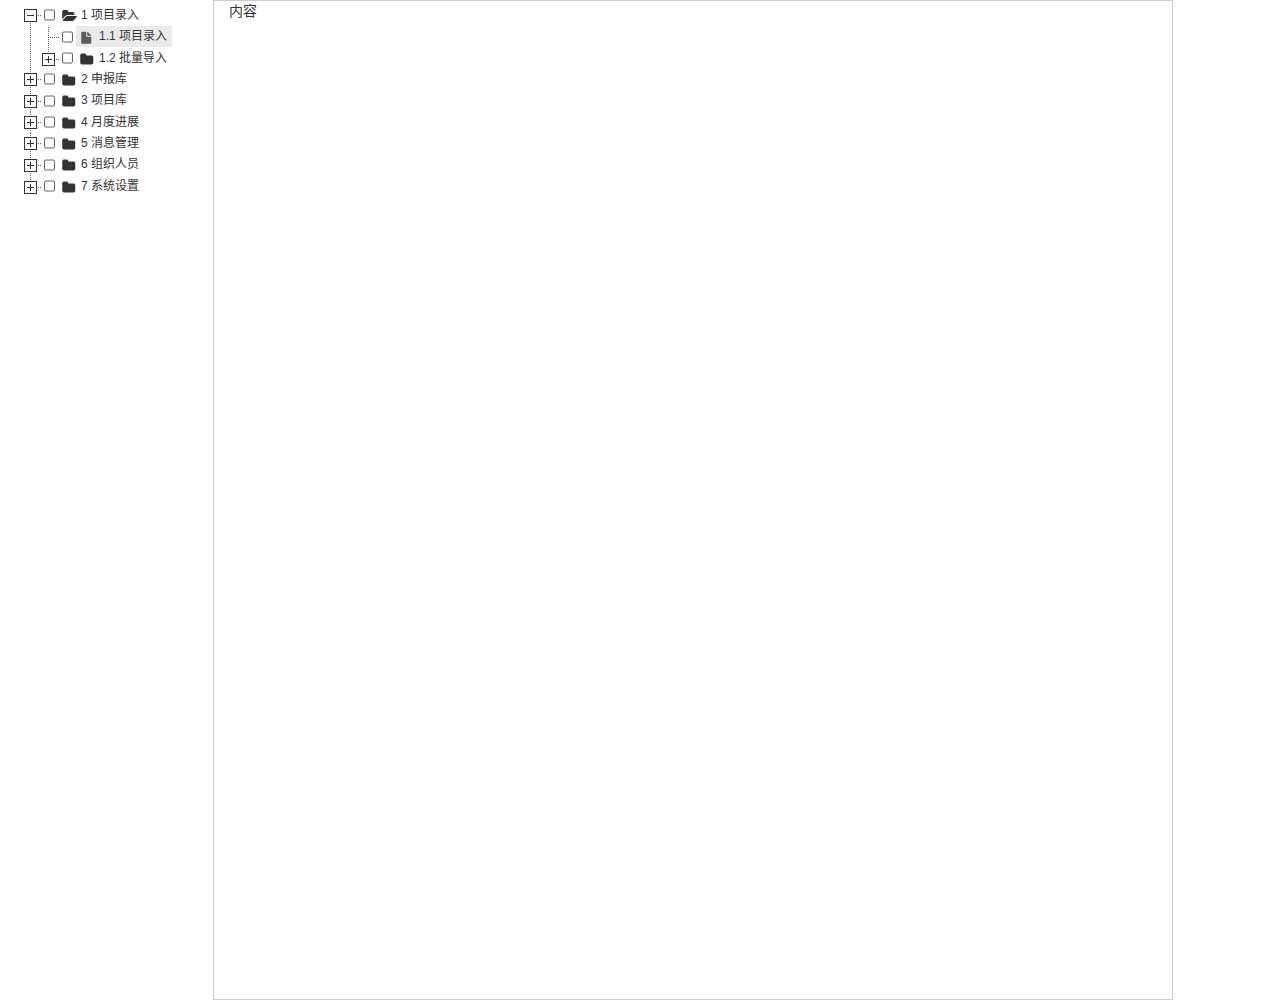
==== index.html @ 64b3076e "uu" ====
<!DOCTYPE html PUBLIC "-//W3C//DTD XHTML 1.0 Transitional//EN" "http://www.w3.org/TR/xhtml1/DTD/xhtml1-transitional.dtd">
<html lang="zh-CN">
<head>
    <title>metro-zTree</title>
    <meta charset="utf-8">
    <meta http-equiv="X-UA-Compatible" content="IE=edge">
    <meta name="viewport" content="width=device-width, initial-scale=1">
    <link rel="stylesheet" href="css/zTreeStyle/metro.css">
    <link rel="stylesheet" href="css/bootstrap.min.css">
    <script type="text/javascript" src="js/jquery-2.1.4.min.js"></script>
    <script src="js/jquery.ztree.all-3.5.min.js"></script>
</head>
<style>
    .row{
        margin: 0;
    }
    .ztree{
    }
    .box{
        border:1px solid #ccc;
        height: 1000px;
    }
</style>
<body>
<script>
    var zTree;
    var demoIframe;

    function zTreeOnClick(event, treeId, treeNode) {
    alert(treeNode.tId + ", " + treeNode.name);
};

    var setting = {
        check: {
            enable: true
        },
        view: {
            dblClickExpand: false,
            showLine: true,
            selectedMulti: false
        },
        data: {
            simpleData: {
                enable:true,
                idKey: "id",
                pIdKey: "pId",
                rootPId: ""
            }
        },
        callback: {
            beforeClick: function(treeId, treeNode) {
                var zTree = $.fn.zTree.getZTreeObj("tree");
                if (treeNode.isParent) {
                    zTree.expandNode(treeNode);
                    return false;
                } else {
                    demoIframe.attr("src",treeNode.file + ".html");
                    return true;
                }
            },
            onClick:zTreeOnClick
        }
    };

    var zNodes =[
        {id:1, pId:0, name:"1 项目录入", open:true},
        {id:101, pId:1, name:"1.1 项目录入", file:"core/standardData"},
        {id:102, pId:1, name:"1.2 批量导入", file:"core/simpleData"},
        {id:1021, pId:102, name:"1.2.1 下载模板", file:"core/standardData"},
        {id:1022, pId:102, name:"1.2.2 导入Excel", file:"core/standardData"},
        {id:1023, pId:102, name:"1.2.3 错误信息提示", file:"core/standardData"},

       

        {id:2, pId:0, name:"2 申报库", open:false},
        {id:201, pId:2, name:"2.1 项目修改/删除", file:"excheck/checkbox"},
        {id:202, pId:2, name:"2.2 入重点项目库", file:"excheck/checkbox_count"},
        {id:203, pId:2, name:"2.3 入省考项目库", file:"excheck/checkbox_fun"},
        {id:204, pId:2, name:"2.4 入领导联系项目库", file:"excheck/radio"},
        {id:205, pId:2, name:"2.5 项目驳回", file:"excheck/radio_fun"},

        {id:3, pId:0, name:"3 项目库", open:false},
        {id:301, pId:3, name:"3.1 重点项目库", file:"exedit/drag"},
        {id:3011, pId:301, name:"3.1.1 分配单位", file:"exedit/drag"},
        {id:3012, pId:301, name:"3.1.2 退回申报库", file:"exedit/drag"},
        {id:302, pId:3, name:"3.2 省考项目库", file:"exedit/drag_super"},
        {id:3021, pId:302, name:"3.2.1 移除项目", file:"exedit/drag_super"},
        {id:303, pId:3, name:"3.3 领导联系项目库", file:"exedit/drag_fun"},
        {id:3031, pId:303, name:"3.3.1 分配包联领导", file:"exedit/drag_fun"},
        {id:3032, pId:303, name:"3.3.2 移除项目", file:"exedit/drag_fun"},

        {id:4, pId:0, name:"4 月度进展", open:false},
        {id:401, pId:4, name:"4.1 月度填报/修改", file:"bigdata/common"},
        {id:402, pId:4, name:"4.2 删除月度", file:"bigdata/diy_async"},

        {id:5, pId:0, name:"5 消息管理", open:false},
        {id:501, pId:5, name:"5.1 自定义短信", file:"super/oneroot"},
        {id:5011, pId:501, name:"5.1.1 选择用户/群组", file:"super/oneroot"},
        {id:5012, pId:501, name:"5.1.2 编辑短信/使用模板", file:"super/oneroot"},
        {id:5013, pId:501, name:"5.1.3 通知范围", file:"super/oneroot"},
        {id:5014, pId:501, name:"5.1.4 定时发送", file:"super/oneroot"},
        {id:502, pId:5, name:"5.2 短信规则设置", file:"super/oneclick"},
        {id:5021, pId:502, name:"5.2.1 修改/删除", file:"super/oneclick"},
        {id:503, pId:5, name:"5.3 短信模板设置", file:"super/singlepath"},
        {id:5031, pId:503, name:"5.3.1 新增短信模板", file:"super/singlepath"},
        {id:5032, pId:503, name:"5.3.2 修改/删除短信模板", file:"super/singlepath"},
        {id:504, pId:5, name:"5.4 短信群组设置", file:"super/diydom"},
        {id:5041, pId:504, name:"5.4.1 添加短信群组", file:"super/diydom"},
        {id:5042, pId:504, name:"5.4.2 修改/删除短信群组", file:"super/diydom"},
        {id:505, pId:5, name:"5.5 短信发送统计", file:"super/checkbox_radio"},

        {id:6, pId:0, name:"6 组织人员", open:false},
        {id:601, pId:6, name:"6.1 用户管理", file:"exhide/common"},
        {id:6011, pId:601, name:"6.1.1 新增用户", file:"exhide/common"},
        {id:6012, pId:601, name:"6.1.2 修改/删除用户", file:"exhide/common"},
        {id:6013, pId:601, name:"6.1.3 禁用用户", file:"exhide/common"},
        {id:602, pId:6, name:"6.2 高级用户管理", file:"exhide/checkbox"},
        {id:603, pId:6, name:"6.3 角色权限管理", file:"exhide/radio"},

        {id:7, pId:0, name:"7 系统设置", open:false},
        {id:701, pId:7, name:"7.1 参数设置", file:"exhide/common"},
        {id:702, pId:7, name:"7.2 表单验证设置", file:"exhide/checkbox"},
        {id:703, pId:7, name:"7.3 月度填报设置", file:"exhide/radio"}
    ];

    $(document).ready(function(){
        var t = $("#tree");
        t = $.fn.zTree.init(t, setting, zNodes);
        demoIframe = $("#testIframe");
        demoIframe.bind("load", loadReady);
        var zTree = $.fn.zTree.getZTreeObj("tree");
        zTree.selectNode(zTree.getNodeByParam("id", 101));

    });

    function loadReady() {
        var bodyH = demoIframe.contents().find("body").get(0).scrollHeight,
                htmlH = demoIframe.contents().find("html").get(0).scrollHeight,
                maxH = Math.max(bodyH, htmlH), minH = Math.min(bodyH, htmlH),
                h = demoIframe.height() >= maxH ? minH:maxH ;
        if (h < 530) h = 530;
        demoIframe.height(h);
    }
</script>
    <div class="row">
        <div class="col-lg-2 col-md-3 col-sm-4 box1 text-center">
            <ul id="tree" class="ztree " style="width:350px; overflow:auto;"></ul>
        </div>
        <div class="col-lg-9 col-md-8 col-sm-7 box">
            内容
        </div>
    </div>
</body>
</html>
---- css/zTreeStyle/metro.css ----
/*-------------------------------------
zTree Style

version:    3.4
author:     Hunter.z
email:      hunter.z@263.net
website:    http://code.google.com/p/jquerytree/

-------------------------------------*/

.ztree * {padding:0; margin:0; font-size:12px; font-family: Verdana, Arial, Helvetica, AppleGothic, sans-serif}
.ztree {margin:0; padding:5px; color:#333}
.ztree li{padding:0; margin:0; list-style:none; line-height:21px; text-align:left; white-space:nowrap; outline:0}
.ztree li ul{ margin:0; padding:0 0 0 18px}
.ztree li ul.line{ background:url(./img/line_conn.png) 0 0 repeat-y;}

.ztree li a {padding-right:3px; margin:0; cursor:pointer; height:21px; color:#333; background-color: transparent; text-decoration:none; display: inline-block}
.ztree li a:hover {text-decoration:underline}
.ztree li a.curSelectedNode {padding-top:0px; background-color:#e5e5e5; color:black; height:21px; opacity:0.8;}
.ztree li a.curSelectedNode_Edit {padding-top:0px; background-color:#e5e5e5; color:black; height:21px; border:1px #666 solid; opacity:0.8;}
.ztree li a.tmpTargetNode_inner {padding-top:0px; background-color:#aaa; color:white; height:21px; border:1px #666 solid;
    opacity:0.8; filter:alpha(opacity=80)}
.ztree li a.tmpTargetNode_prev {}
.ztree li a.tmpTargetNode_next {}
.ztree li a input.rename {height:14px; width:80px; padding:0; margin:0;
    font-size:12px; border:1px #7EC4CC solid; *border:0px}
.ztree li span {line-height:21px; margin-right:2px}
.ztree li span.button {line-height:0; margin:0; width:21px; height:21px; display: inline-block; vertical-align:middle;
    border:0 none; cursor: pointer;outline:none;
    background-color:transparent; background-repeat:no-repeat; background-attachment: scroll;
    background-image:url("./img/metro.png"); *background-image:url("./img/metro.gif")}

.ztree li span.button.chk {width:13px; height:13px; margin:0 2px; cursor: auto}
.ztree li span.button.chk.checkbox_false_full {background-position: -5px -5px;}
.ztree li span.button.chk.checkbox_false_full_focus {background-position: -5px -26px;}
.ztree li span.button.chk.checkbox_false_part {background-position: -5px -48px;}
.ztree li span.button.chk.checkbox_false_part_focus {background-position: -5px -68px;}
.ztree li span.button.chk.checkbox_false_disable {background-position: -5px -89px;}
.ztree li span.button.chk.checkbox_true_full {background-position: -26px -5px;}
.ztree li span.button.chk.checkbox_true_full_focus {background-position: -26px -26px;}
.ztree li span.button.chk.checkbox_true_part {background-position: -26px -48px;}
.ztree li span.button.chk.checkbox_true_part_focus {background-position: -26px -68px;}
.ztree li span.button.chk.checkbox_true_disable {background-position: -26px -89px;}
.ztree li span.button.chk.radio_false_full {background-position: -47px -5px;}
.ztree li span.button.chk.radio_false_full_focus {background-position: -47px -26px;}
.ztree li span.button.chk.radio_false_part {background-position: -47px -47px;}
.ztree li span.button.chk.radio_false_part_focus {background-position: -47px -68px;}
.ztree li span.button.chk.radio_false_disable {background-position: -47px -89px;}
.ztree li span.button.chk.radio_true_full {background-position: -68px -5px;}
.ztree li span.button.chk.radio_true_full_focus {background-position: -68px -26px;}
.ztree li span.button.chk.radio_true_part {background-position: -68px -47px;}
.ztree li span.button.chk.radio_true_part_focus {background-position: -68px -68px;}
.ztree li span.button.chk.radio_true_disable {background-position: -68px -89px;}

.ztree li span.button.switch {width:21px; height:21px}
.ztree li span.button.root_open{background-position:-92px -54px}
.ztree li span.button.root_close{background-position:-74px -54px}
.ztree li span.button.roots_open{background-position: -105px 0;}
.ztree li span.button.roots_close{background-position: -126px 0;}
.ztree li span.button.center_open{background-position: -105px -21px;}
.ztree li span.button.center_close{background-position: -126px -21px;}
.ztree li span.button.bottom_open{background-position: -105px -42px;}
.ztree li span.button.bottom_close{background-position: -126px -42px;}
.ztree li span.button.noline_open{background-position: -126px -84px;}
.ztree li span.button.noline_close{background-position: -105px -84px;}
.ztree li span.button.root_docu{ background:none;}
.ztree li span.button.roots_docu{background-position: -84px 0;}
.ztree li span.button.center_docu{background-position: -84px -21px;}
.ztree li span.button.bottom_docu{background-position: -84px -42px;}
.ztree li span.button.noline_docu{ background:none;}

.ztree li span.button.ico_open{margin-right:2px; background-position: -147px -21px; vertical-align:top; *vertical-align:middle}
.ztree li span.button.ico_close{margin-right:2px; margin-right:2px; background-position: -147px 0; vertical-align:top; *vertical-align:middle}
.ztree li span.button.ico_docu{margin-right:2px; background-position: -147px -42px; vertical-align:top; *vertical-align:middle}
.ztree li span.button.edit {margin-left:2px; margin-right: -1px; background-position: -189px -21px; vertical-align:top; *vertical-align:middle}
.ztree li span.button.edit:hover {
  background-position: -168px -21px;
}
.ztree li span.button.remove {margin-left:2px; margin-right: -1px; background-position: -189px -42px; vertical-align:top; *vertical-align:middle}
.ztree li span.button.remove:hover {
  background-position: -168px -42px;
}
.ztree li span.button.add {margin-left:2px; margin-right: -1px; background-position: -189px 0; vertical-align:top; *vertical-align:middle}
.ztree li span.button.add:hover {
  background-position: -168px 0;
}
.ztree li span.button.ico_loading{margin-right:2px; background:url(./img/loading.gif) no-repeat scroll 0 0 transparent; vertical-align:top; *vertical-align:middle}

ul.tmpTargetzTree {background-color:#FFE6B0; opacity:0.8; filter:alpha(opacity=80)}

span.tmpzTreeMove_arrow {width:16px; height:21px; display: inline-block; padding:0; margin:2px 0 0 1px; border:0 none; position:absolute;
    background-color:transparent; background-repeat:no-repeat; background-attachment: scroll;
    background-position:-168px -84px; background-image:url("./img/metro.png"); *background-image:url("./img/metro.gif")}

ul.ztree.zTreeDragUL {margin:0; padding:0; position:absolute; width:auto; height:auto;overflow:hidden; background-color:#cfcfcf; border:1px #00B83F dotted; opacity:0.8; filter:alpha(opacity=80)}
.zTreeMask {z-index:10000; background-color:#cfcfcf; opacity:0.0; filter:alpha(opacity=0); position:absolute}
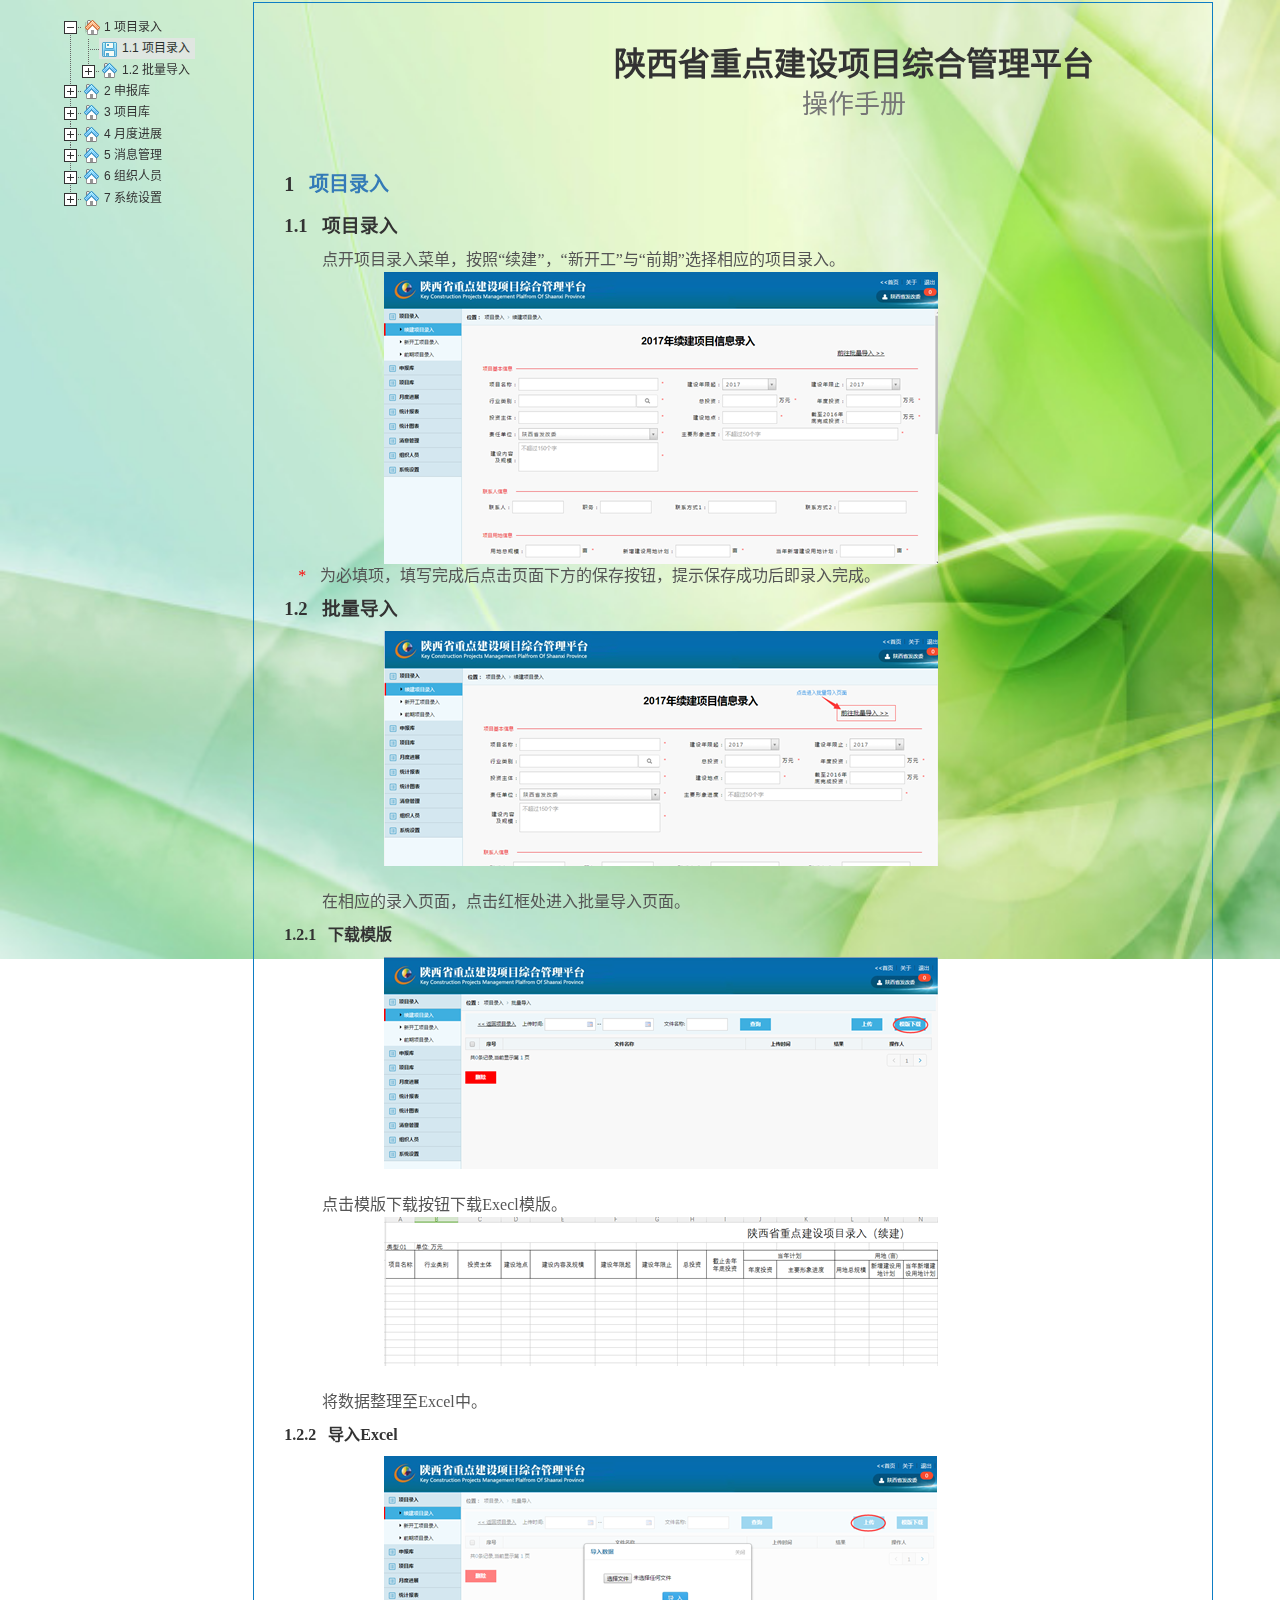
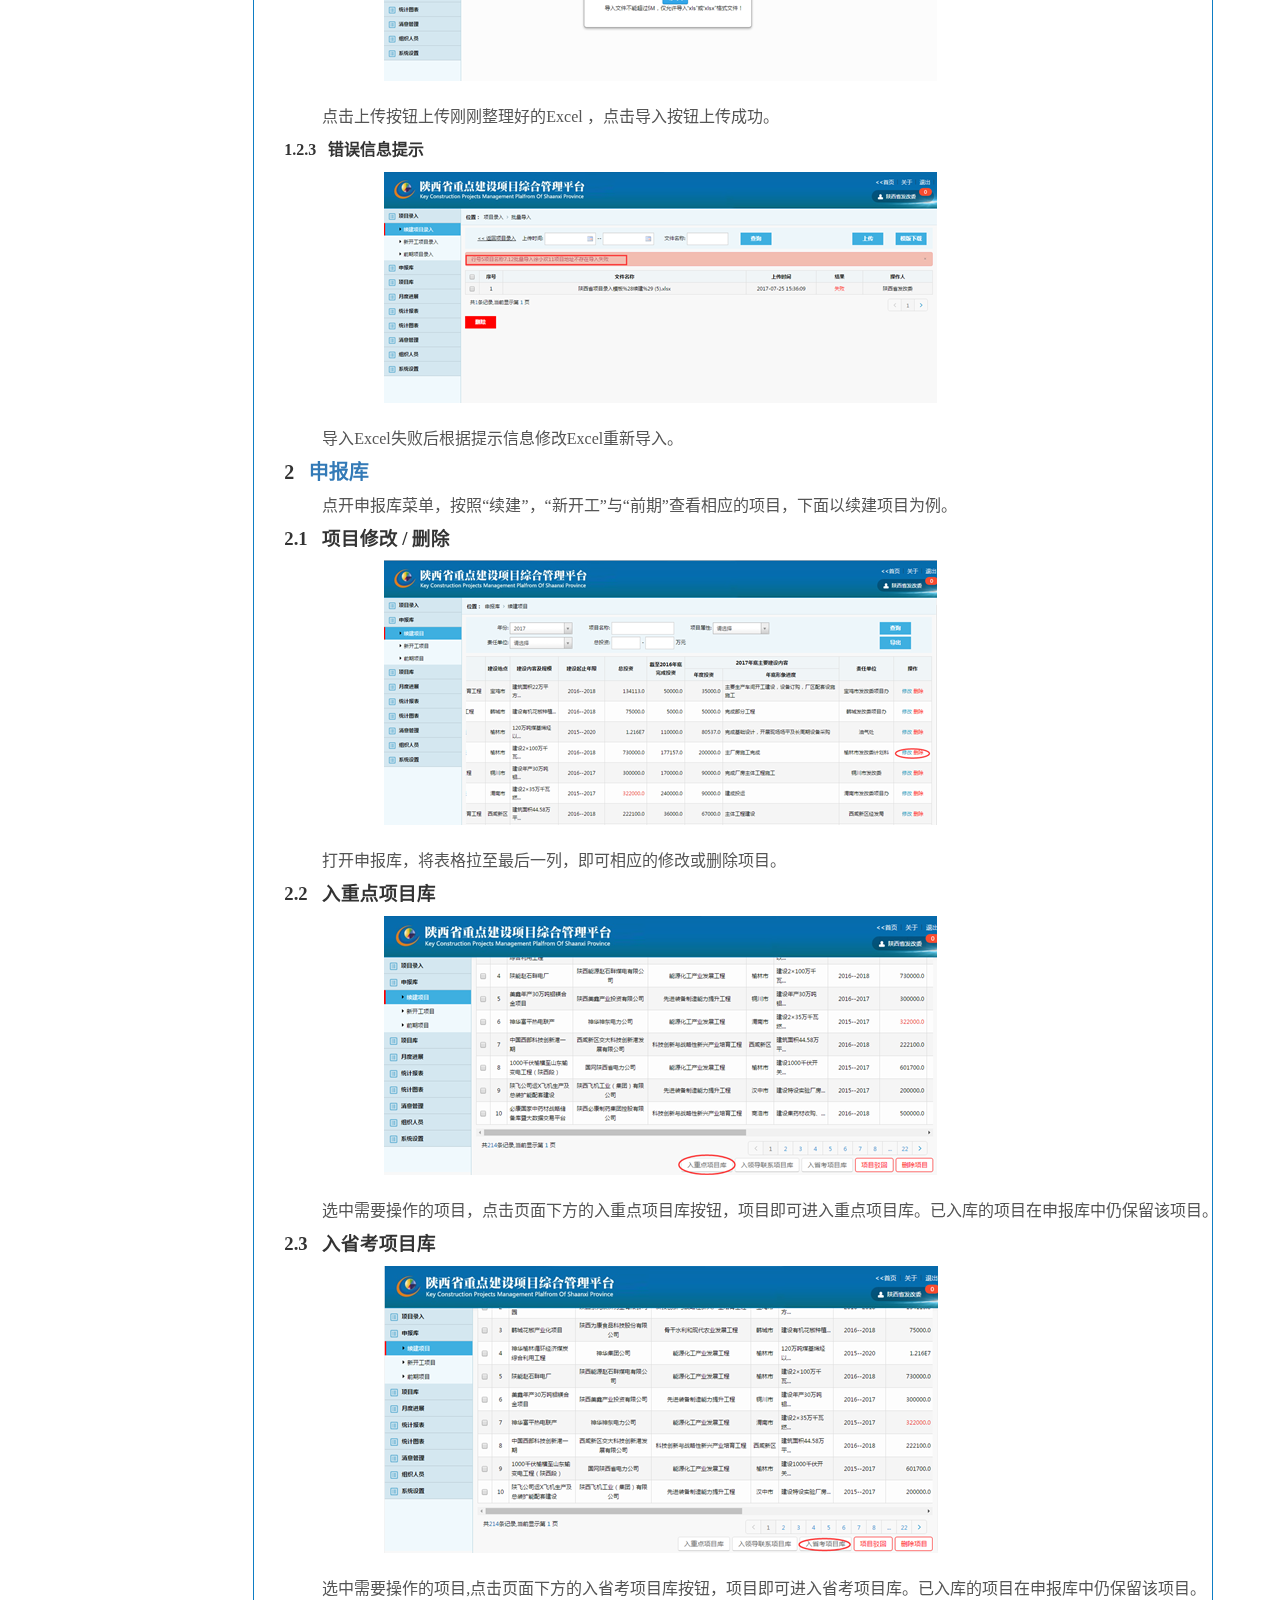
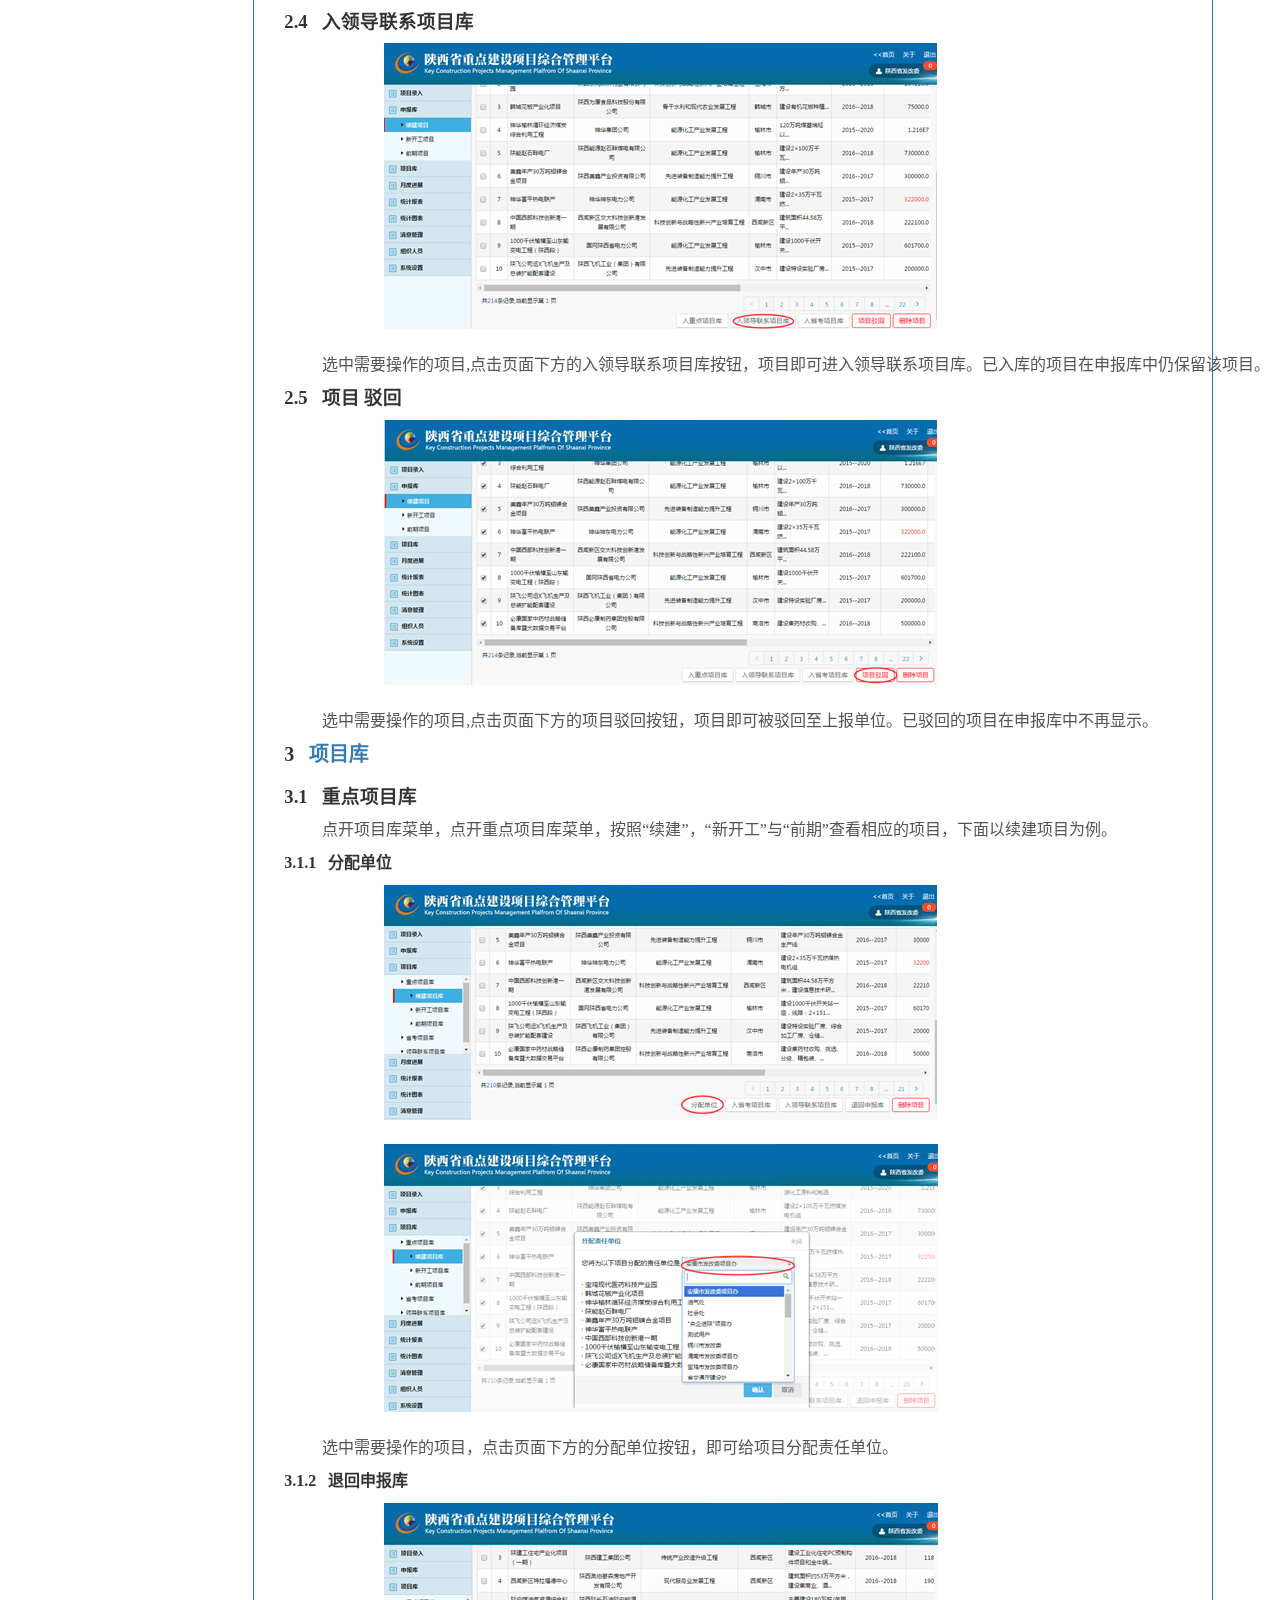
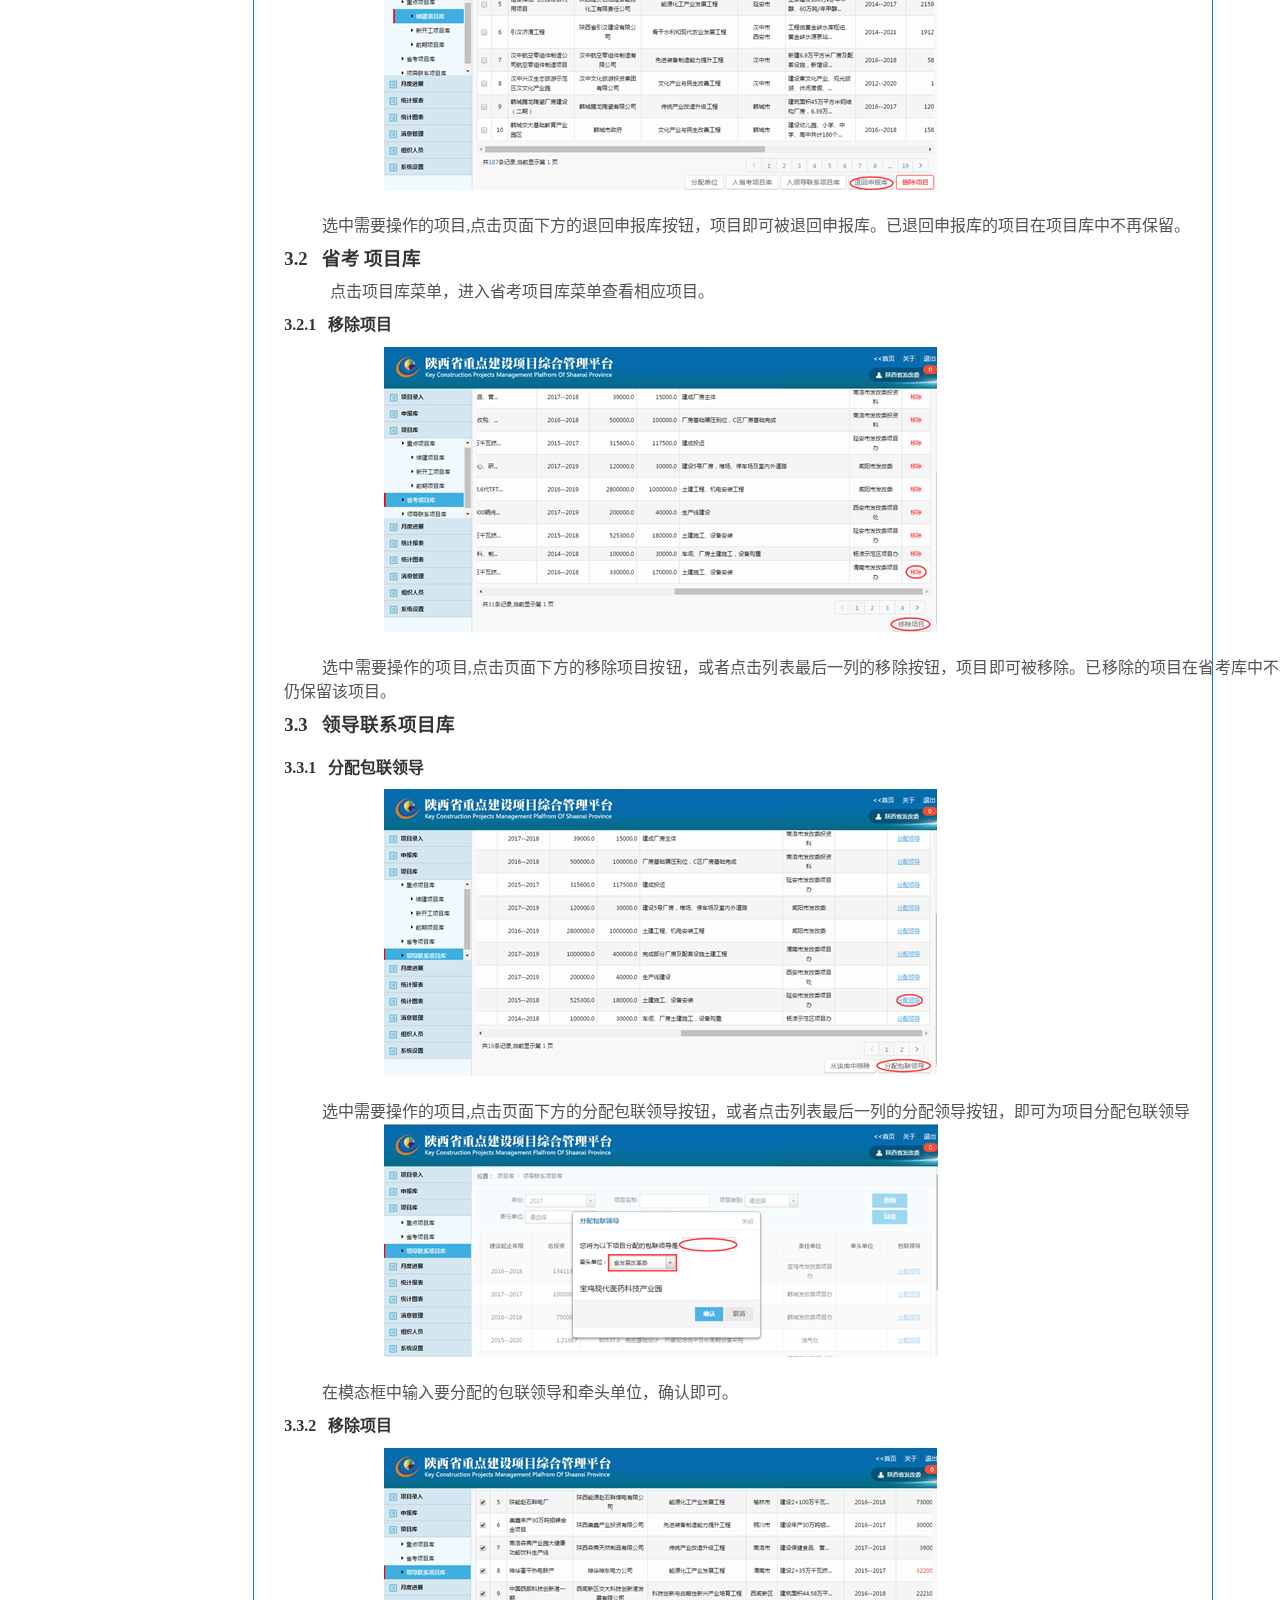
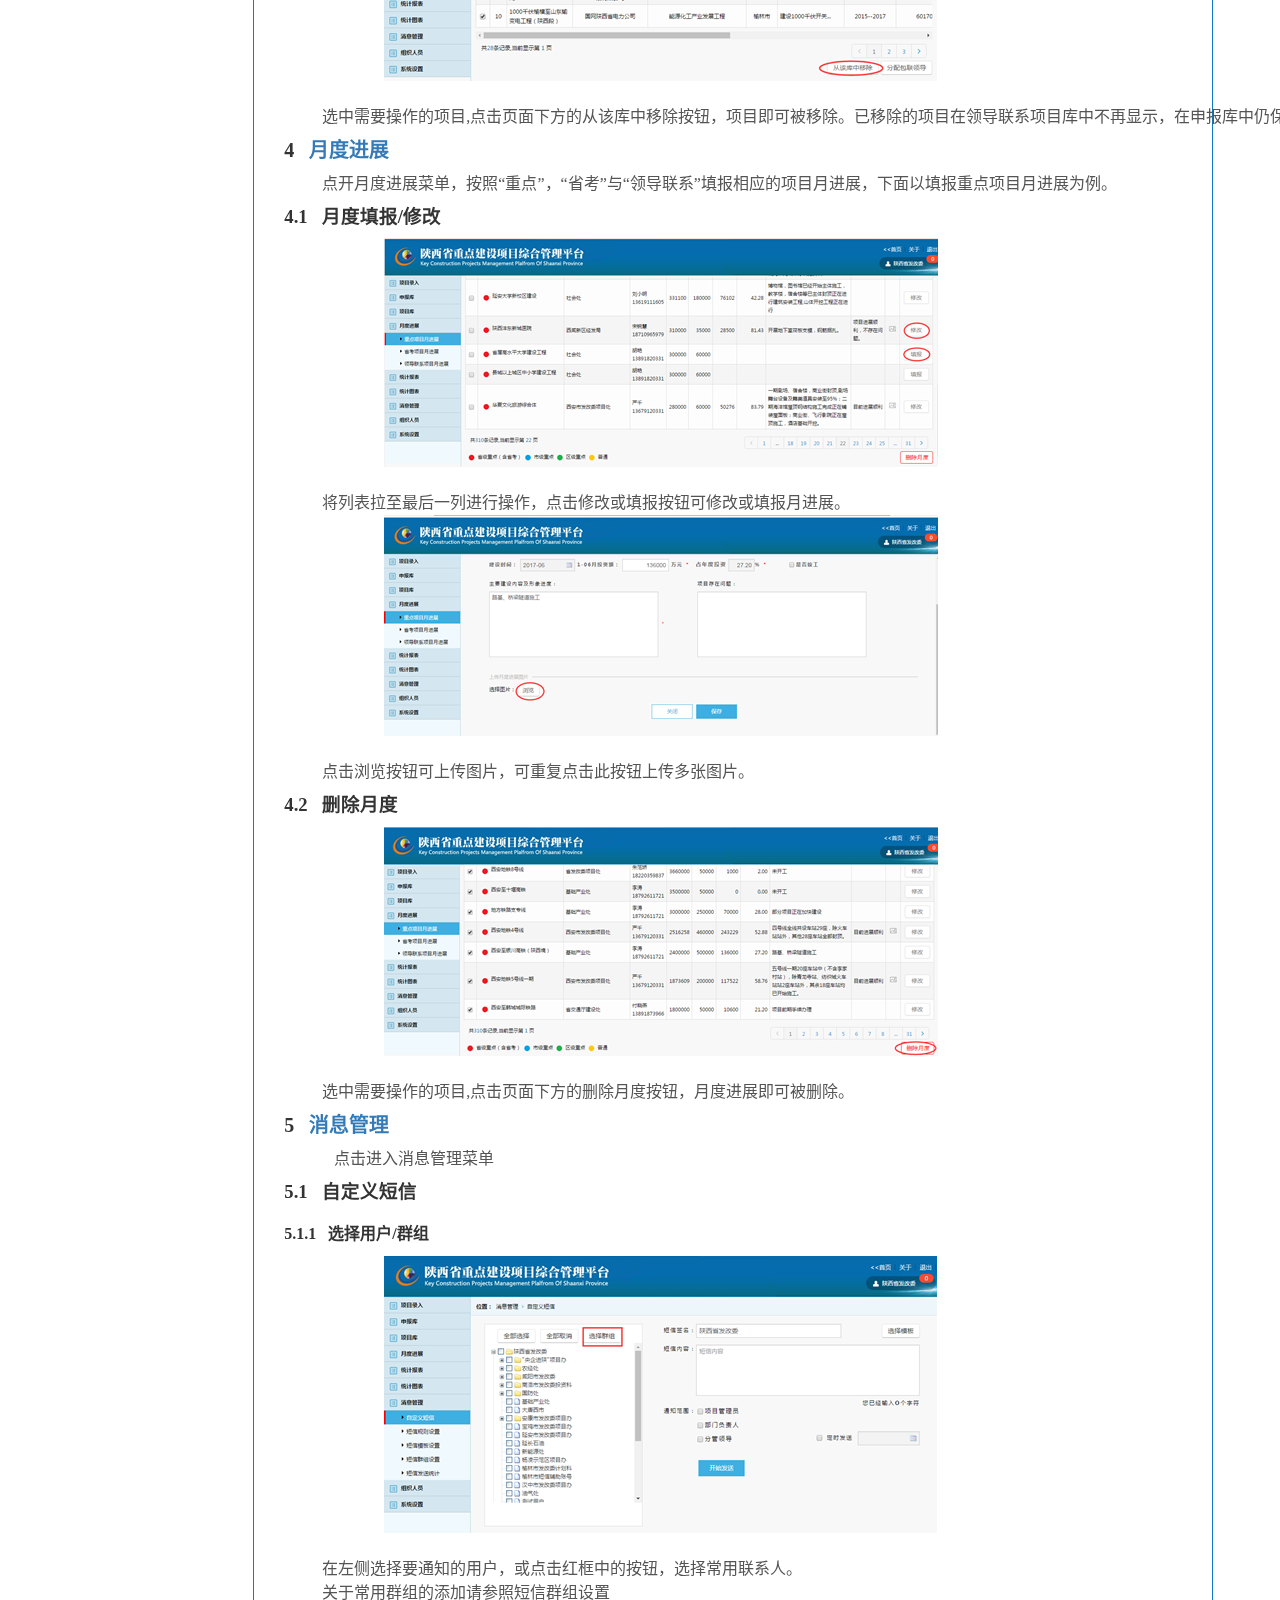
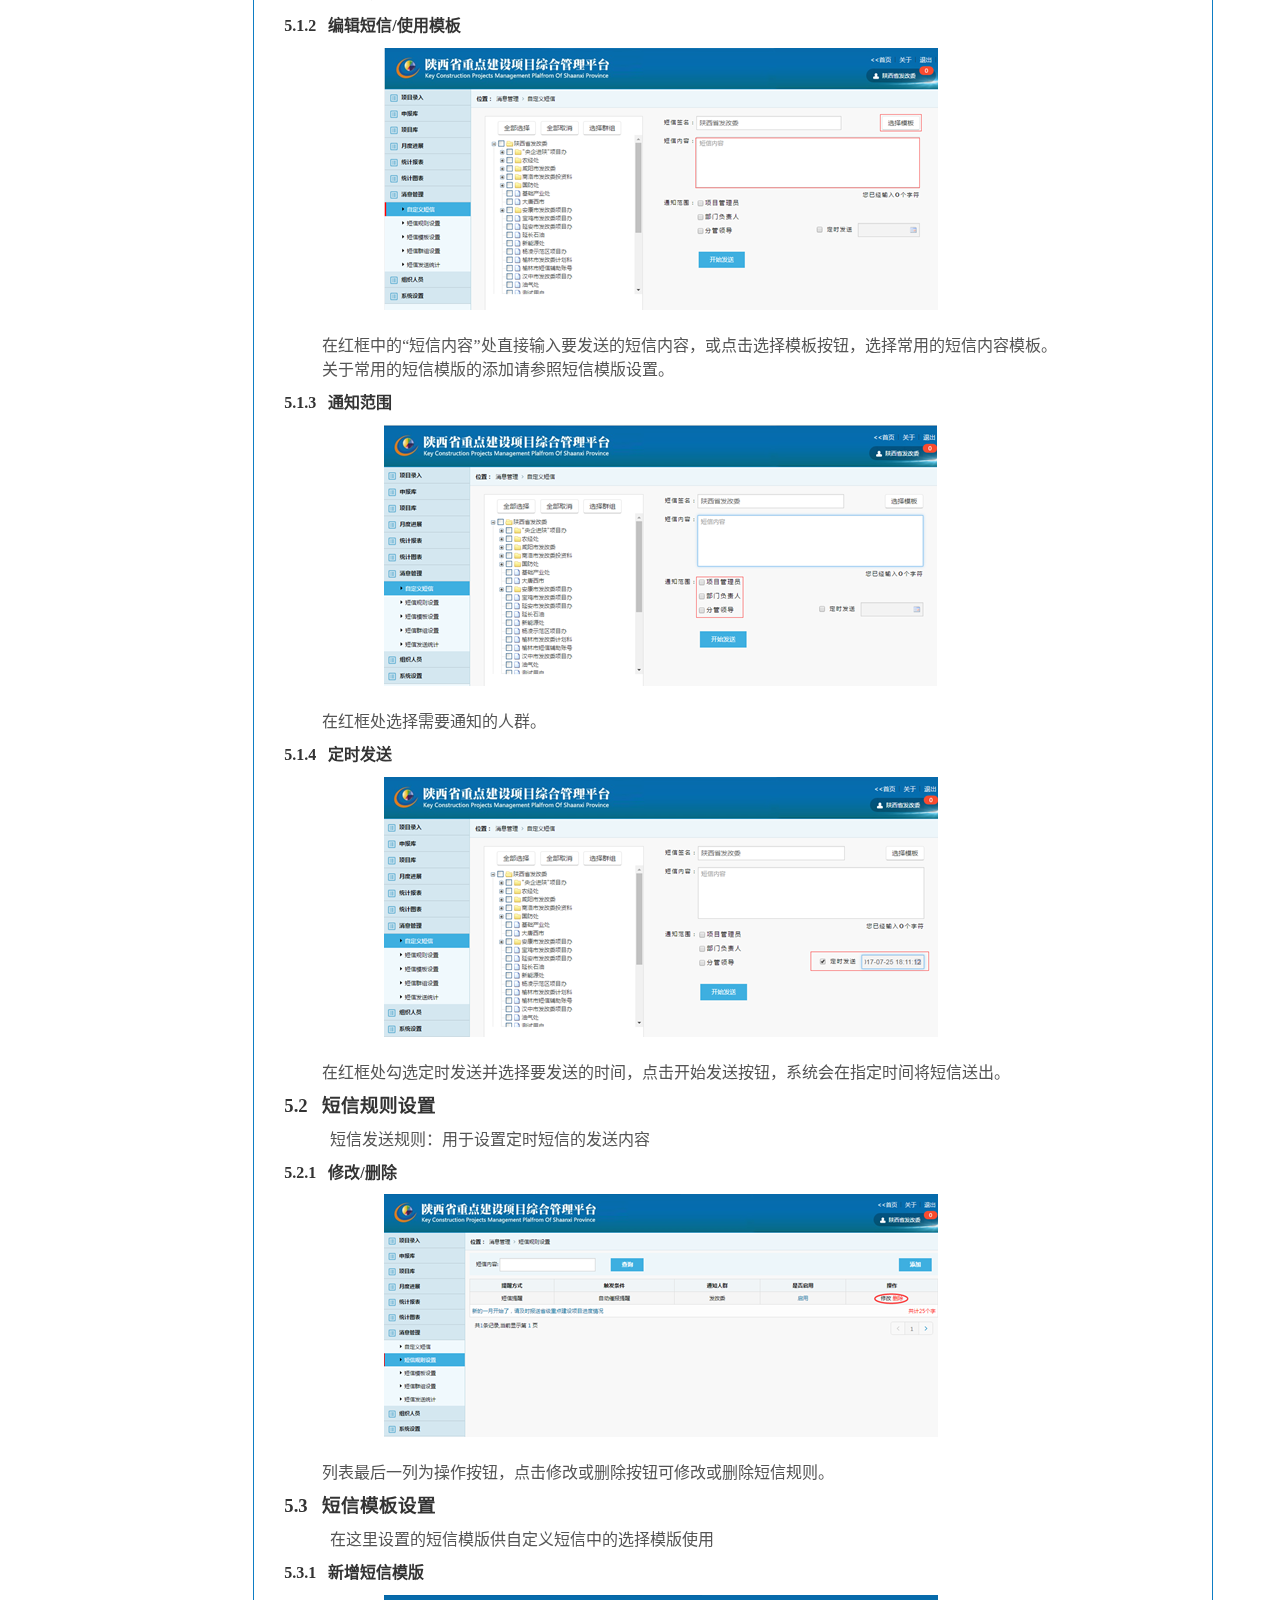
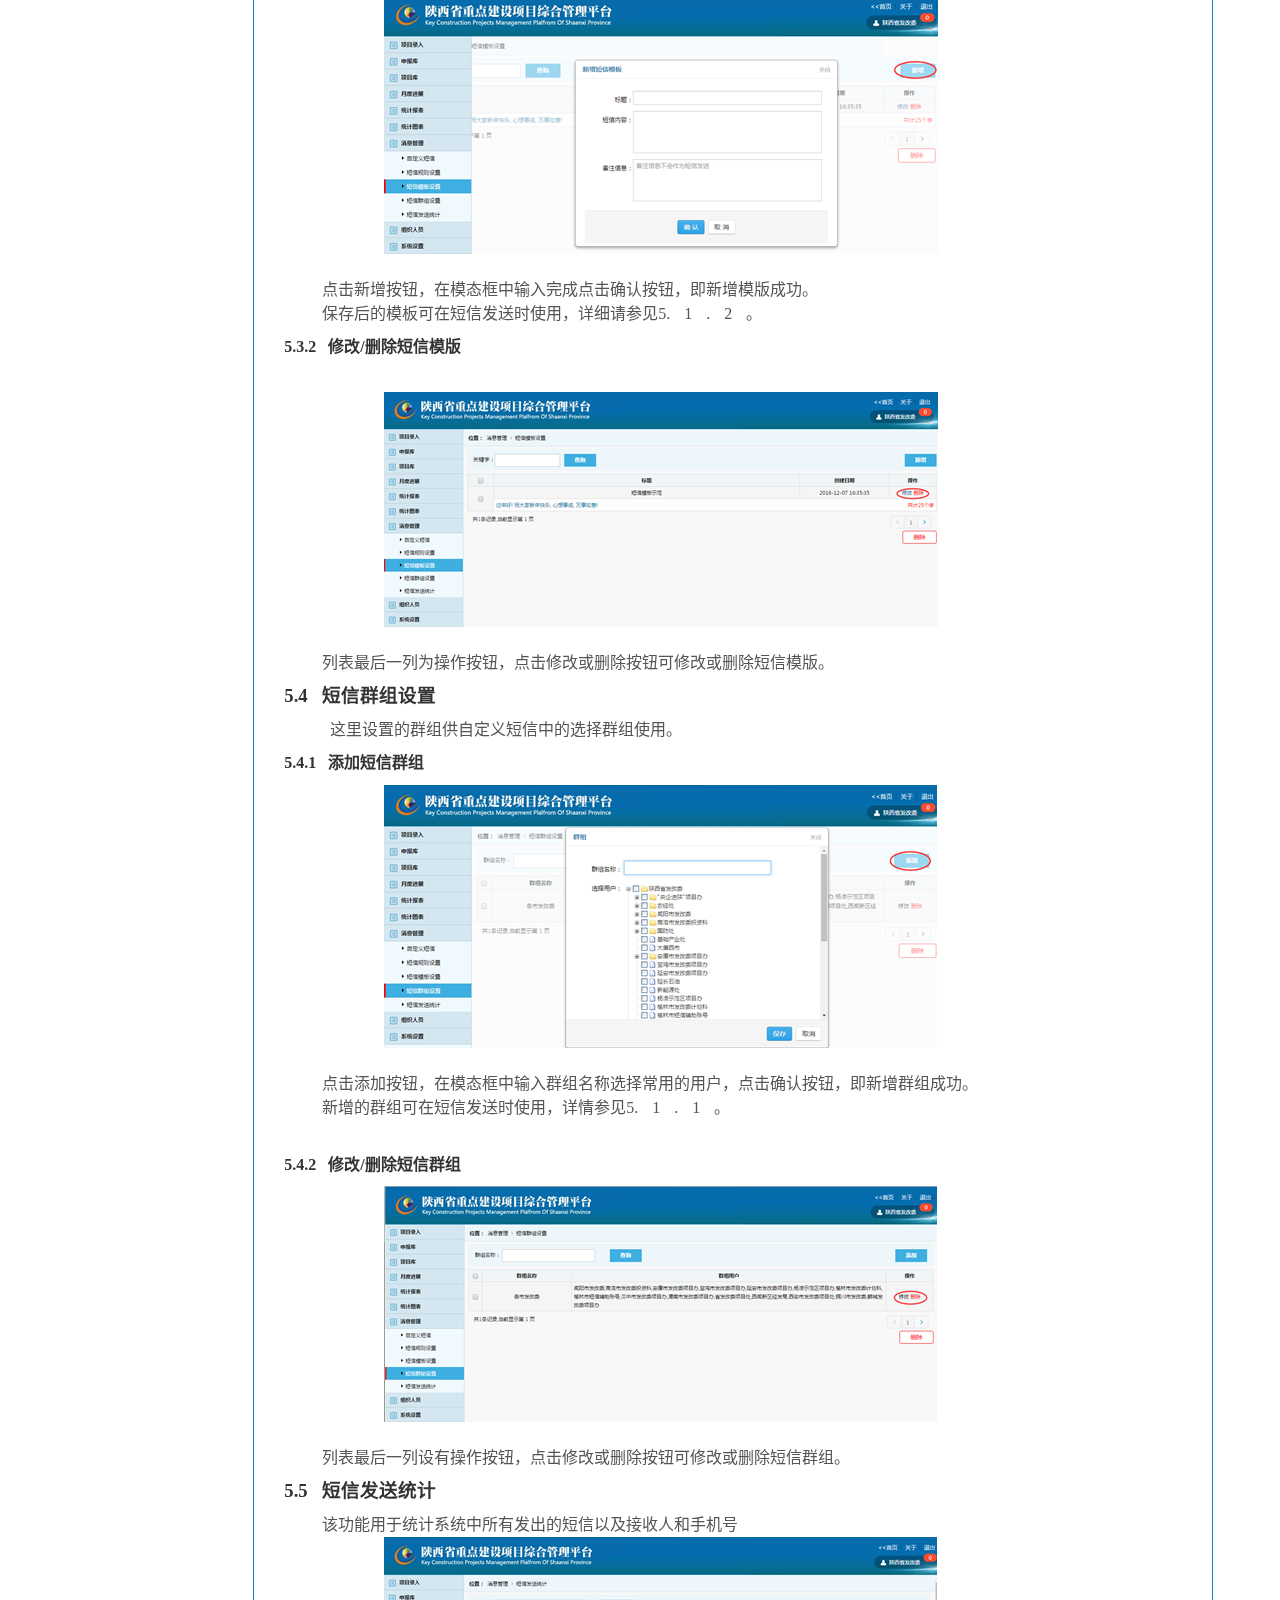
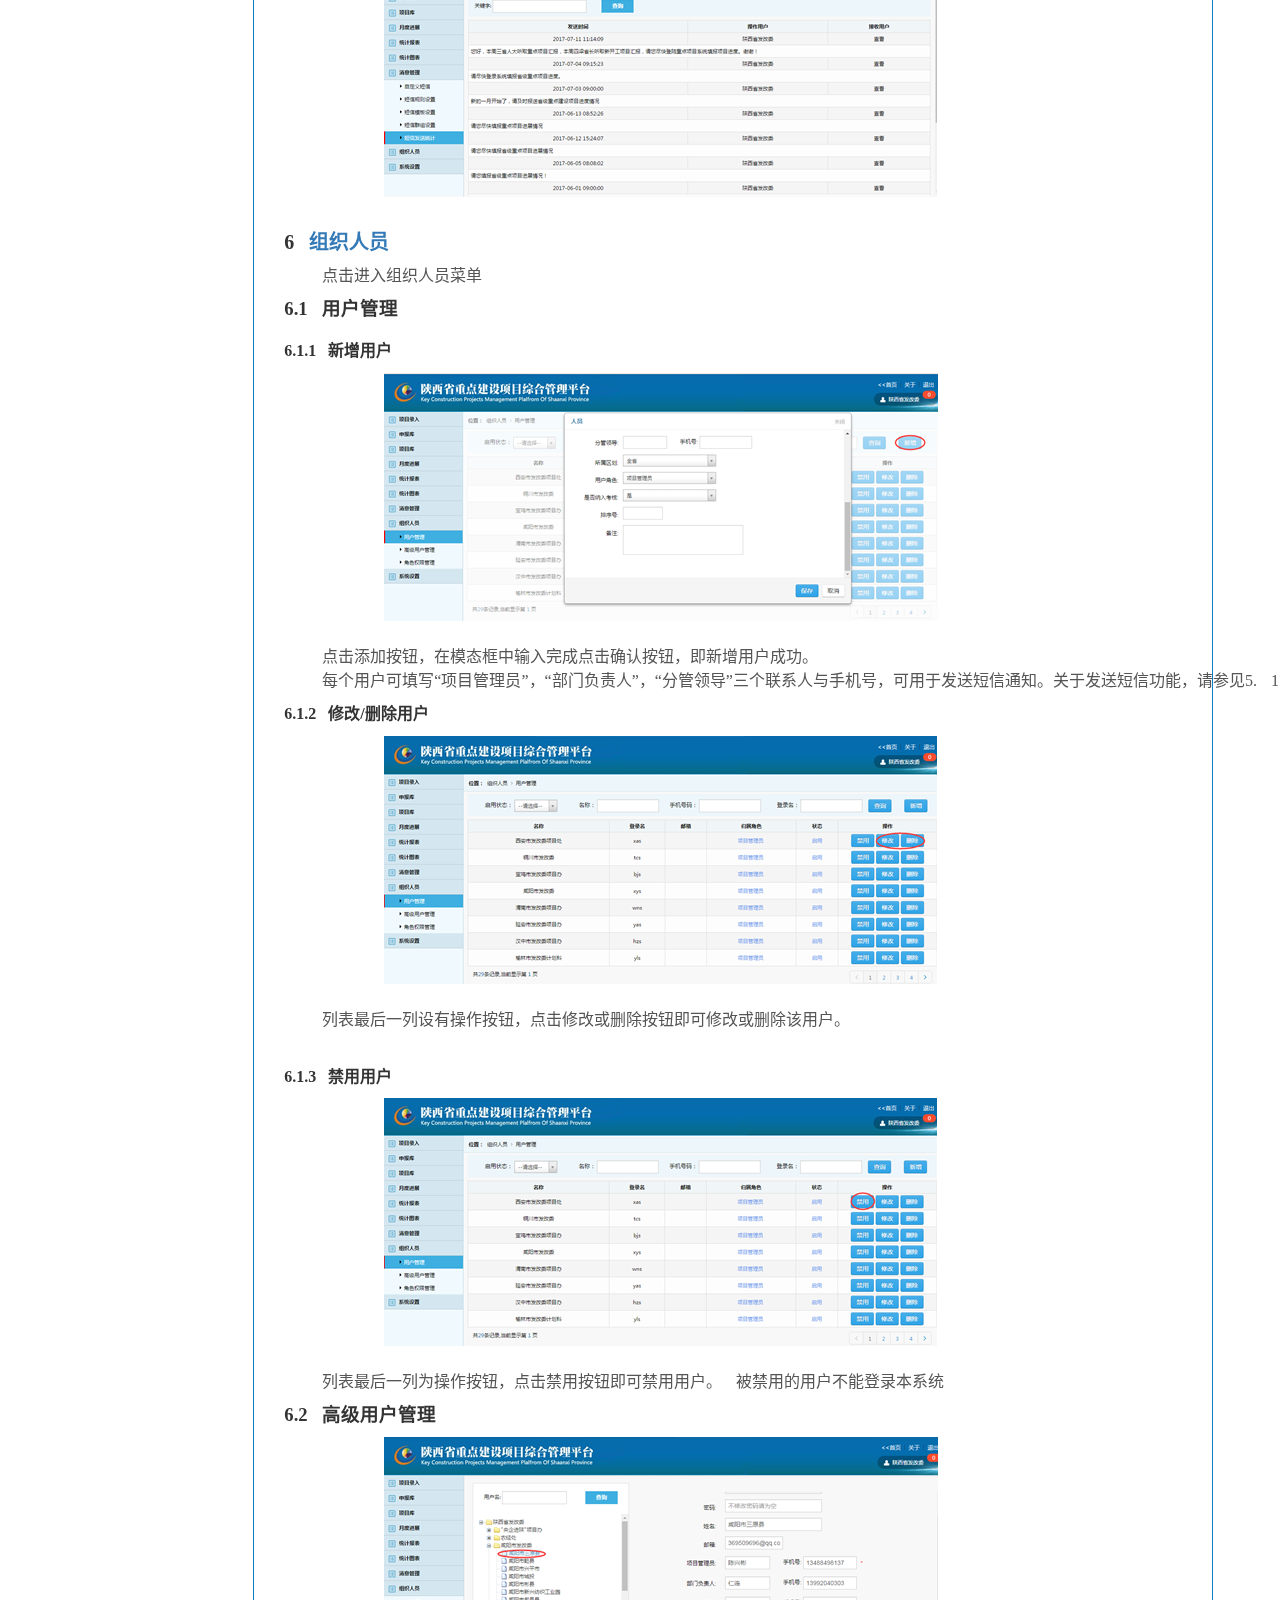
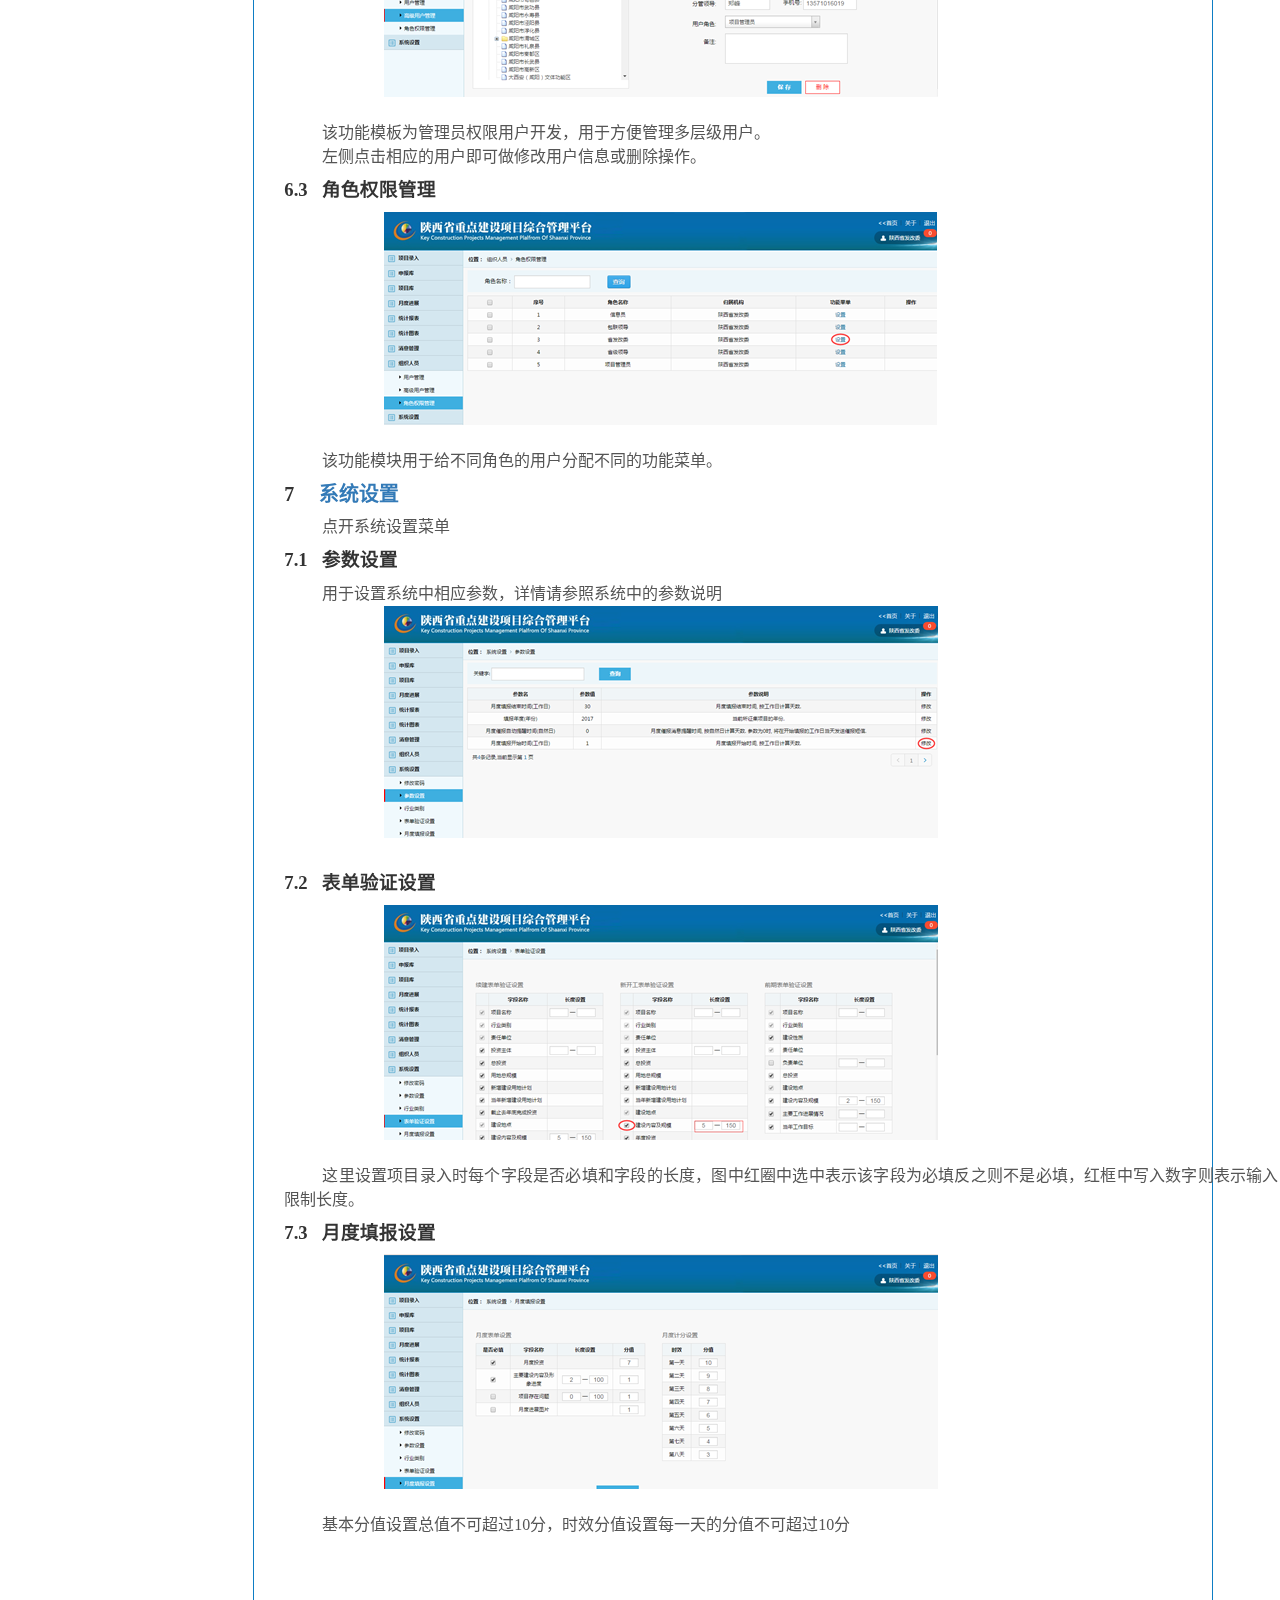
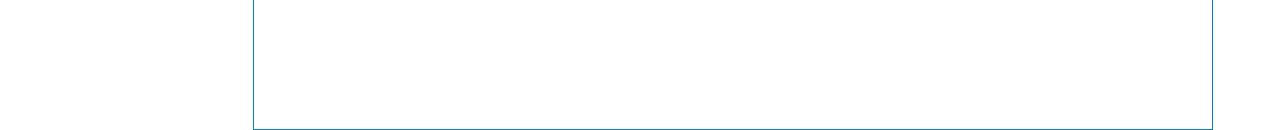
==== commit 7ed27de2: "sd" ====
--- a/index.html
+++ b/index.html
@@ -11,15 +11,416 @@
     <script src="js/jquery.ztree.all-3.5.min.js"></script>
 </head>
 <style>
+body{
+    margin-top: 2px;
+    background: url(./img/bg1.jpg) no-repeat;     
+    background-size: cover;
+    background-attachment: fixed;
+    z-index: -100;
+}
     .row{
         margin: 0;
     }
     .ztree{
     }
     .box{
-        border:1px solid #ccc;
-        height: 1000px;
+        border:1px solid #0E7DC4;
     }
+    .box1{
+        margin-left: 40px;
+        margin-top: 10px;
+    }
+@font-face{
+font-family:"Times New Roman";
+}
+
+@font-face{
+font-family:"宋体";
+}
+
+@font-face{
+font-family:"Wingdings";
+}
+
+@font-face{
+font-family:"Arial";
+}
+
+@font-face{
+font-family:"黑体";
+}
+
+@font-face{
+font-family:"Calibri Light";
+}
+
+@font-face{
+font-family:"微软雅黑";
+}
+
+@font-face{
+font-family:"Verdana";
+}
+
+@font-face{
+font-family:"仿宋_GB2312";
+}
+
+@list l0:level1{
+mso-level-number-format:decimal;
+mso-level-suffix:none;
+mso-level-text:"（%1）";
+mso-level-tab-stop:none;
+mso-level-number-position:left;
+margin-bottom:0pt; margin-top:0pt; margin-left:0.0000pt;
+text-indent:0.0000pt;
+font-family:'Times New Roman'; }
+
+@list l1:level1{
+mso-level-number-format:decimal;
+mso-level-suffix:tab;
+mso-level-text:"%1.";
+mso-level-tab-stop:39.0000pt;
+mso-level-number-position:left;
+margin-left:39.0000pt; text-indent:-18.0000pt; margin-bottom:0pt; margin-top:0pt; font-family:'Times New Roman'; }
+
+@list l2:level1{
+mso-level-number-format:bullet;
+mso-level-suffix:tab;
+mso-level-text:\F06C;
+mso-level-tab-stop:81.0000pt;
+mso-level-number-position:left;
+margin-left:81.0000pt; text-indent:-18.0000pt; margin-bottom:0pt; margin-top:0pt; font-family:'Wingdings'; }
+
+@list l3:level1{
+mso-level-number-format:decimal;
+mso-level-suffix:tab;
+mso-level-text:"%1.";
+mso-level-tab-stop:18.0000pt;
+mso-level-number-position:left;
+margin-left:18.0000pt; text-indent:-18.0000pt; margin-bottom:0pt; margin-top:0pt; font-family:'Times New Roman'; }
+
+@list l4:level1{
+mso-level-number-format:bullet;
+mso-level-suffix:tab;
+mso-level-text:\F06C;
+mso-level-tab-stop:18.0000pt;
+mso-level-number-position:left;
+margin-left:18.0000pt; text-indent:-18.0000pt; margin-bottom:0pt; margin-top:0pt; font-family:'Wingdings'; }
+
+@list l5:level1{
+mso-level-number-format:bullet;
+mso-level-suffix:tab;
+mso-level-text:\F06C;
+mso-level-tab-stop:60.0000pt;
+mso-level-number-position:left;
+margin-left:60.0000pt; text-indent:-18.0000pt; margin-bottom:0pt; margin-top:0pt; font-family:'Wingdings'; }
+
+@list l6:level1{
+mso-level-number-format:decimal;
+mso-level-suffix:tab;
+mso-level-text:"%1.";
+mso-level-tab-stop:60.0000pt;
+mso-level-number-position:left;
+margin-left:60.0000pt; text-indent:-18.0000pt; margin-bottom:0pt; margin-top:0pt; font-family:'Times New Roman'; }
+
+@list l7:level1{
+mso-level-number-format:bullet;
+mso-level-suffix:tab;
+mso-level-text:\F06C;
+mso-level-tab-stop:39.0000pt;
+mso-level-number-position:left;
+margin-left:39.0000pt; text-indent:-18.0000pt; margin-bottom:0pt; margin-top:0pt; font-family:'Wingdings'; }
+
+@list l8:level1{
+mso-level-number-format:bullet;
+mso-level-suffix:tab;
+mso-level-text:\F06C;
+mso-level-tab-stop:102.0000pt;
+mso-level-number-position:left;
+margin-left:102.0000pt; text-indent:-18.0000pt; margin-bottom:0pt; margin-top:0pt; font-family:'Wingdings'; }
+
+@list l9:level1{
+mso-level-number-format:decimal;
+mso-level-suffix:tab;
+mso-level-text:"%1.";
+mso-level-tab-stop:81.0000pt;
+mso-level-number-position:left;
+margin-left:81.0000pt; text-indent:-18.0000pt; margin-bottom:0pt; margin-top:0pt; font-family:'Times New Roman'; }
+
+@list l10:level1{
+mso-level-number-format:decimal;
+mso-level-suffix:tab;
+mso-level-text:"%1.";
+mso-level-tab-stop:102.0000pt;
+mso-level-number-position:left;
+margin-left:102.0000pt; text-indent:-18.0000pt; margin-bottom:0pt; margin-top:0pt; font-family:'Times New Roman'; }
+
+@list l11:level1{
+mso-level-number-format:decimal;
+mso-level-suffix:tab;
+mso-level-text:"%1";
+mso-level-tab-stop:none;
+mso-level-number-position:left;
+margin-bottom:0pt; margin-top:0pt; margin-left:0.0000pt;
+text-indent:0.0000pt;
+font-family:'宋体'; }
+
+@list l11:level2{
+mso-level-number-format:decimal;
+mso-level-suffix:tab;
+mso-level-text:"%1.%2";
+mso-level-tab-stop:none;
+mso-level-number-position:left;
+margin-bottom:0pt; margin-top:0pt; margin-left:0.0000pt;
+text-indent:0.0000pt;
+font-family:'宋体'; }
+
+@list l11:level3{
+mso-level-number-format:decimal;
+mso-level-suffix:tab;
+mso-level-text:"%1.%2.%3";
+mso-level-tab-stop:none;
+mso-level-number-position:left;
+margin-bottom:0pt; margin-top:0pt; margin-left:0.0000pt;
+text-indent:0.0000pt;
+font-family:'宋体'; }
+
+@list l11:level4{
+mso-level-number-format:decimal;
+mso-level-suffix:tab;
+mso-level-text:"%1.%2.%3.%4";
+mso-level-tab-stop:none;
+mso-level-number-position:left;
+margin-left:113.4000pt; margin-bottom:0pt; margin-top:0pt; text-indent:0.0000pt;
+font-family:'宋体'; }
+
+@list l11:level5{
+mso-level-number-format:decimal;
+mso-level-suffix:tab;
+mso-level-text:"%1.%2.%3.%4.%5";
+mso-level-tab-stop:none;
+mso-level-number-position:left;
+margin-bottom:0pt; margin-top:0pt; margin-left:0.0000pt;
+text-indent:0.0000pt;
+font-family:'宋体'; }
+
+@list l11:level6{
+mso-level-number-format:decimal;
+mso-level-suffix:tab;
+mso-level-text:"%1.%2.%3.%4.%5.%6";
+mso-level-tab-stop:none;
+mso-level-number-position:left;
+margin-bottom:0pt; margin-top:0pt; margin-left:0.0000pt;
+text-indent:0.0000pt;
+font-family:'宋体'; }
+
+@list l11:level7{
+mso-level-number-format:decimal;
+mso-level-suffix:tab;
+mso-level-text:"%1.%2.%3.%4.%5.%6.%7";
+mso-level-tab-stop:none;
+mso-level-number-position:left;
+margin-bottom:0pt; margin-top:0pt; margin-left:0.0000pt;
+text-indent:0.0000pt;
+font-family:'宋体'; }
+
+@list l11:level8{
+mso-level-number-format:decimal;
+mso-level-suffix:tab;
+mso-level-text:"%1.%2.%3.%4.%5.%6.%7.%8";
+mso-level-tab-stop:none;
+mso-level-number-position:left;
+margin-bottom:0pt; margin-top:0pt; margin-left:0.0000pt;
+text-indent:0.0000pt;
+font-family:'宋体'; }
+
+@list l11:level9{
+mso-level-number-format:decimal;
+mso-level-suffix:tab;
+mso-level-text:"%1.%2.%3.%4.%5.%6.%7.%8.%9";
+mso-level-tab-stop:none;
+mso-level-number-position:left;
+margin-bottom:0pt; margin-top:0pt; margin-left:0.0000pt;
+text-indent:0.0000pt;
+font-family:'宋体'; }
+
+p.p0{
+margin:0pt;
+margin-bottom:0.0001pt;
+text-indent:21.0000pt;
+margin-bottom:0pt;
+margin-top:0pt;
+text-align:justify;
+line-height:150%;
+font-size:12.0000pt; font-family:'Times New Roman'; }
+
+h1{
+margin-bottom:0pt;
+margin-top:0pt;
+page-break-after:void;
+text-align:justify;
+line-height:32.0000pt;
+font-weight:bold; font-size:15.0000pt; font-family:'Times New Roman'; }
+
+h2{
+margin-bottom:0pt;
+margin-top:0pt;
+page-break-after:void;
+text-align:left;
+line-height:32.0000pt;
+font-weight:bold; font-size:14.0000pt; font-family:'微软雅黑'; }
+
+h3{
+margin-bottom:0pt;
+margin-top:0pt;
+page-break-after:void;
+text-align:justify;
+line-height:32.0000pt;
+font-weight:bold; font-size:14.0000pt; font-family:'Times New Roman'; }
+
+h4{
+text-indent:21.0000pt;
+margin-bottom:14.5000pt;
+margin-top:14.0000pt;
+page-break-after:void;
+text-align:justify;
+line-height:155%;
+font-weight:bold; font-size:14.0000pt; font-family:'Arial'; }
+
+span.10{
+font-family:'Times New Roman'; }
+
+span.15{
+color:rgb(5,99,193); text-decoration:underline ;font-family:'Times New Roman'; }
+
+p.p16{
+margin-left:42.0000pt;
+text-indent:21.0000pt;
+margin-bottom:0pt;
+margin-top:0pt;
+text-align:justify;
+line-height:150%;
+font-size:12.0000pt; font-family:'Times New Roman'; }
+
+p.p17{
+text-indent:21.0000pt;
+margin-bottom:0pt;
+margin-top:0pt;
+text-align:justify;
+line-height:150%;
+font-size:12.0000pt; font-family:'Times New Roman'; }
+
+p.p18{
+margin-left:21.0000pt;
+text-indent:21.0000pt;
+margin-bottom:0pt;
+margin-top:0pt;
+text-align:justify;
+line-height:150%;
+font-size:12.0000pt; font-family:'Times New Roman'; }
+
+p.p19{
+text-indent:21.0000pt;
+margin-bottom:0pt;
+margin-top:0pt;
+border-top:none; ;
+mso-border-top-alt:none; ;
+border-right:none; ;
+mso-border-right-alt:none; ;
+border-bottom:none; ;
+mso-border-bottom-alt:none; ;
+border-left:none; ;
+mso-border-left-alt:none; ;
+padding:1pt 4pt 1pt 4pt ;
+text-align:justify;
+font-size:9.0000pt; font-family:'Times New Roman'; }
+
+p.p20{
+text-indent:21.0000pt;
+margin-bottom:0pt;
+margin-top:0pt;
+text-align:left;
+line-height:150%;
+font-size:9.0000pt; font-family:'Times New Roman'; }
+
+p.p21{
+margin-bottom:0pt;
+margin-top:12.0000pt;
+page-break-after:void;
+text-align:left;
+line-height:107%;
+color:rgb(46,117,181); font-weight:normal; font-size:16.0000pt; font-family:'Calibri Light'; }
+
+p.p22{
+text-indent:21.0000pt;
+margin-bottom:0pt;
+margin-top:0pt;
+text-align:justify;
+line-height:150%;
+vertical-align:;
+font-size:12.0000pt; font-family:'Verdana'; }
+
+p.p23{
+margin-bottom:3.7500pt;
+margin-top:3.7500pt;
+page-break-after:void;
+text-align:left;
+font-weight:bold; font-size:14.0000pt; font-family:'仿宋_GB2312'; }
+
+p.p24{
+text-indent:21.0000pt;
+margin-bottom:14.5000pt;
+margin-top:14.0000pt;
+page-break-after:void;
+text-align:justify;
+line-height:155%;
+font-weight:bold; font-size:14.0000pt; font-family:'Arial'; }
+@page{mso-page-border-surround-header:no;
+    mso-page-border-surround-footer:no;}@page Section0{
+margin-top:72.0000pt;
+margin-bottom:72.0000pt;
+margin-left:90.0000pt;
+margin-right:90.0000pt;
+size:595.3000pt 841.9000pt;
+layout-grid:15.6000pt;
+}
+div.Section0{page:Section0;}@page Section1{
+margin-top:72.0000pt;
+margin-bottom:72.0000pt;
+margin-left:90.0000pt;
+margin-right:90.0000pt;
+size:595.3000pt 841.9000pt;
+layout-grid:15.6000pt;
+}
+div.Section1{page:Section1;}
+img{
+    display: block;
+    margin-left: 100px;
+}
+p{
+    /*width: 1000px;*/
+}
+p.p0 span{
+    margin-left: 10px;
+    color: #555;
+    
+}
+.titlee{
+    width: 100%;
+    font-size: 32px;
+    text-align: center;
+    margin-top: 40px;
+
+}
+.titleee{
+    font-size: 26px;
+    text-align: center;
+    margin-bottom: 40px;
+    width: 100%;
+    color: #777;
+}
+
 </style>
 <body>
 <script>
@@ -27,12 +428,15 @@
     var demoIframe;
 
     function zTreeOnClick(event, treeId, treeNode) {
-    alert(treeNode.tId + ", " + treeNode.name);
-};
+
+
+        // alert(treeNode.tId + ", " + treeNode.name);
+        $("html,body").animate({scrollTop: $("a[name='"+treeNode.tId+"_a']").offset().top}, 500);
+    };
 
     var setting = {
         check: {
-            enable: true
+            enable: false
         },
         view: {
             dblClickExpand: false,
@@ -52,10 +456,11 @@
                 var zTree = $.fn.zTree.getZTreeObj("tree");
                 if (treeNode.isParent) {
                     zTree.expandNode(treeNode);
+                    zTreeOnClick("",treeId, treeNode)
                     return false;
                 } else {
-                    demoIframe.attr("src",treeNode.file + ".html");
-                    return true;
+                    // demoIframe.attr("src",treeNode.file + ".html");
+                    // return true;
                 }
             },
             onClick:zTreeOnClick
@@ -144,10 +549,1908 @@
 </script>
     <div class="row">
         <div class="col-lg-2 col-md-3 col-sm-4 box1 text-center">
-            <ul id="tree" class="ztree " style="width:350px; overflow:auto;"></ul>
+            <ul id="tree" class="ztree " style="width:350px; overflow:auto;position: fixed;"></ul>
         </div>
         <div class="col-lg-9 col-md-8 col-sm-7 box">
-            内容
+            <div id="content" class="container">
+                <h1 class="titlee">陕西省重点建设项目综合管理平台</h1>
+                <p class="titleee">操作手册</p>
+                <h1 style="margin-bottom:0pt; margin-top:0pt; mso-list:l11 level1 lfo1;">
+                    <a name="tree_1_a">
+                    </a>
+                        <span style="font-weight:bold; font-size:15.0000pt; font-family:'微软雅黑'; ">
+                            <span style='mso-list:Ignore; '>
+                                1
+                                <span>
+                                    &nbsp;
+                                </span>
+                            </span>
+                        </span>
+                    <span style="mso-spacerun:'yes'; font-weight:bold; font-size:15.0000pt; font-family:'微软雅黑'; ">
+                        <a name="_Toc29113">
+                        </a>
+                        <a name="tree_1_a">
+                            项目录入
+                        </a>
+                    </span>
+                    <span style="mso-spacerun:'yes'; font-weight:bold; font-size:15.0000pt; font-family:'微软雅黑'; ">
+                        <o:p>
+                        </o:p>
+                    </span>
+                </h1>
+                <h2 style="margin-bottom:0pt; margin-top:0pt; mso-list:l11 level2 lfo1; ">
+                    <a name="tree_2_a">
+                    </a>
+                        <span style="font-weight:bold; font-size:14.0000pt; font-family:'微软雅黑'; ">
+                            <span style='mso-list:Ignore; '>
+                                1.1
+                                <span>
+                                    &nbsp;
+                                </span>
+                            </span>
+                        </span>
+                    <span style="mso-spacerun:'yes'; font-weight:bold; font-size:14.0000pt; font-family:'微软雅黑'; ">
+                        项目录入
+                    </span>
+                    <span style="mso-spacerun:'yes'; font-weight:bold; font-size:14.0000pt; font-family:'微软雅黑'; ">
+                        <o:p>
+                        </o:p>
+                    </span>
+                </h2>
+                <p class=p0 style="margin-bottom:0pt; margin-top:0pt; ">
+                    <span style="mso-spacerun:'yes'; font-size:12.0000pt; font-family:'微软雅黑'; ">
+                        点开项目录入菜单，按照&#8220;续建&#8221;，&#8220;新开工&#8221;与&#8220;前期&#8221;选择相应的项目录入。
+                    </span>
+                    <span style="mso-spacerun:'yes'; font-size:12.0000pt; font-family:'Times New Roman'; ">
+                        <o:p>
+                        </o:p>
+                    </span>
+                </p>
+                <p class=p0 style="margin-bottom:0pt; margin-top:0pt; ">
+                    <img width="554" height="292" src="操作文档 v.0.5.files/操作文档 v.0.53372.png">
+                    <span style="mso-spacerun:'yes'; color:rgb(255,0,0); font-size:12.0000pt; font-family:'微软雅黑'; ">
+                        &nbsp;*
+                    </span>
+                   
+                    <span style="mso-spacerun:'yes'; font-size:12.0000pt; font-family:'微软雅黑'; ">
+                        为必填项，填写完成后点击页面下方的保存按钮，提示保存成功后即录入完成。
+                    </span>
+                    <span style="mso-spacerun:'yes'; font-size:12.0000pt; font-family:'Times New Roman'; ">
+                        <o:p>
+                        </o:p>
+                    </span>
+                </p>
+                <h2 style="margin-bottom:0pt; margin-top:0pt; mso-list:l11 level2 lfo1; ">
+                    <a name="tree_3_a">
+                    </a>
+                        <span style="font-weight:bold; font-size:14.0000pt; font-family:'微软雅黑'; ">
+                            <span style='mso-list:Ignore; '>
+                                1.2
+                                <span>
+                                    &nbsp;
+                                </span>
+                            </span>
+                        </span>
+                    <span style="mso-spacerun:'yes'; font-weight:bold; font-size:14.0000pt; font-family:'微软雅黑'; ">
+                        批量导入
+                    </span>
+                    <span style="mso-spacerun:'yes'; font-weight:bold; font-size:14.0000pt; font-family:'微软雅黑'; ">
+                        <o:p>
+                        </o:p>
+                    </span>
+                </h2>
+                <p class=p0 style="margin-bottom:0pt; margin-top:0pt; ">
+                    <img width="554" height="235" src="操作文档 v.0.5.files/操作文档 v.0.53416.png">
+                    <span style="mso-spacerun:'yes'; font-size:12.0000pt; font-family:'Times New Roman'; ">
+                        <o:p>
+                            &nbsp;
+                        </o:p>
+                    </span>
+                </p>
+                <p class=p0 style="margin-bottom:0pt; margin-top:0pt; ">
+                    <span style="mso-spacerun:'yes'; font-size:12.0000pt; font-family:'微软雅黑'; ">
+                        在相应的录入页面，点击红框处进入批量导入页面。
+                    </span>
+                    <span style="mso-spacerun:'yes'; font-size:12.0000pt; font-family:'微软雅黑'; ">
+                        <o:p>
+                        </o:p>
+                    </span>
+                </p>
+                <h3 style="margin-bottom:0pt; margin-top:0pt; mso-list:l11 level3 lfo1; ">
+                    <a name="tree_4_a">
+                    </a>
+                        <span style="font-weight:bold; font-size:12.0000pt; font-family:'微软雅黑'; ">
+                            <span style='mso-list:Ignore; '>
+                                1.2.1
+                                <span>
+                                    &nbsp;
+                                </span>
+                            </span>
+                        </span>
+                    <span style="mso-spacerun:'yes'; font-weight:bold; font-size:12.0000pt; font-family:'微软雅黑'; ">
+                        下载模版
+                    </span>
+                    <span style="mso-spacerun:'yes'; font-weight:bold; font-size:14.0000pt; font-family:'黑体'; ">
+                        <o:p>
+                        </o:p>
+                    </span>
+                </h3>
+                <p class=p0 style="margin-bottom:0pt; margin-top:0pt; ">
+                    <img width="554" height="212" src="操作文档 v.0.5.files/操作文档 v.0.53447.png">
+                    <span style="mso-spacerun:'yes'; font-size:12.0000pt; font-family:'Times New Roman'; ">
+                        <o:p>
+                            &nbsp;
+                        </o:p>
+                    </span>
+                </p>
+                <p class=p0 style="margin-bottom:0pt; margin-top:0pt; ">
+                    <span style="mso-spacerun:'yes'; font-size:12.0000pt; font-family:'微软雅黑'; ">
+                        点击模版下载按钮下载Execl模版。
+                    </span>
+                    <span style="mso-spacerun:'yes'; font-size:12.0000pt; font-family:'微软雅黑'; ">
+                        <o:p>
+                        </o:p>
+                    </span>
+                </p>
+                <p class=p0 style="margin-bottom:0pt; margin-top:0pt; ">
+                    <img width="554" height="149" src="操作文档 v.0.5.files/操作文档 v.0.53468.png">
+                    <span style="mso-spacerun:'yes'; font-size:12.0000pt; font-family:'Times New Roman'; ">
+                        <o:p>
+                            &nbsp;
+                        </o:p>
+                    </span>
+                </p>
+                <p class=p0 style="margin-bottom:0pt; margin-top:0pt; ">
+                    <span style="mso-spacerun:'yes'; font-size:12.0000pt; font-family:'微软雅黑'; ">
+                        将数据整理至Excel中。
+                    </span>
+                    <span style="mso-spacerun:'yes'; font-size:12.0000pt; font-family:'微软雅黑'; ">
+                        <o:p>
+                        </o:p>
+                    </span>
+                </p>
+                <h3 style="margin-bottom:0pt; margin-top:0pt; mso-list:l11 level3 lfo1; ">
+                    <a name="tree_5_a">
+                    </a>
+                        <span style="font-weight:bold; font-size:12.0000pt; font-family:'微软雅黑'; ">
+                            <span style='mso-list:Ignore; '>
+                                1.2.2
+                                <span>
+                                    &nbsp;
+                                </span>
+                            </span>
+                        </span>
+                    <span style="mso-spacerun:'yes'; font-weight:bold; font-size:12.0000pt; font-family:'微软雅黑'; ">
+                        导入Excel
+                    </span>
+                    <span style="mso-spacerun:'yes'; font-weight:bold; font-size:12.0000pt; font-family:'微软雅黑'; ">
+                        <o:p>
+                        </o:p>
+                    </span>
+                </h3>
+                <p class=p0 style="margin-bottom:0pt; margin-top:0pt; ">
+                    <img width="553" height="225" src="操作文档 v.0.5.files/操作文档 v.0.53492.png">
+                    <span style="mso-spacerun:'yes'; font-size:12.0000pt; font-family:'Times New Roman'; ">
+                        <o:p>
+                            &nbsp;
+                        </o:p>
+                    </span>
+                </p>
+                <p class=p0 style="margin-bottom:0pt; margin-top:0pt; ">
+                    <span style="mso-spacerun:'yes'; font-size:12.0000pt; font-family:'微软雅黑'; ">
+                        点击上传按钮上传刚刚整理好的Excel&nbsp;，点击导入按钮上传成功。
+                    </span>
+                    <span style="mso-spacerun:'yes'; font-size:12.0000pt; font-family:'微软雅黑'; ">
+                        <o:p>
+                        </o:p>
+                    </span>
+                </p>
+                <h3 style="margin-bottom:0pt; margin-top:0pt; mso-list:l11 level3 lfo1; ">
+                    <a name="tree_6_a">
+                    </a>
+                        <span style="font-weight:bold; font-size:12.0000pt; font-family:'微软雅黑'; ">
+                            <span style='mso-list:Ignore; '>
+                                1.2.3
+                                <span>
+                                    &nbsp;
+                                </span>
+                            </span>
+                        </span>
+                    <span style="mso-spacerun:'yes'; font-weight:bold; font-size:12.0000pt; font-family:'微软雅黑'; ">
+                        错误信息提示
+                    </span>
+                    <span style="mso-spacerun:'yes'; font-weight:bold; font-size:12.0000pt; font-family:'微软雅黑'; ">
+                        <o:p>
+                        </o:p>
+                    </span>
+                </h3>
+                <p class=p0 style="margin-bottom:0pt; margin-top:0pt; ">
+                    <img width="553" height="231" src="操作文档 v.0.5.files/操作文档 v.0.53534.png">
+                    <span style="mso-spacerun:'yes'; font-size:12.0000pt; font-family:'宋体'; ">
+                        <o:p>
+                            &nbsp;
+                        </o:p>
+                    </span>
+                </p>
+                <p class=p0 style="margin-bottom:0pt; margin-top:0pt; ">
+                    <span style="mso-spacerun:'yes'; font-size:12.0000pt; font-family:'微软雅黑'; ">
+                        导入Excel失败后根据提示信息修改Excel重新导入。
+                    </span>
+                    <span style="mso-spacerun:'yes'; font-size:12.0000pt; font-family:'微软雅黑'; ">
+                        <o:p>
+                        </o:p>
+                    </span>
+                </p>
+                <h1 style="margin-bottom:0pt; margin-top:0pt; mso-list:l11 level1 lfo1; ">
+                    <a name="tree_7_a">
+                    </a>
+                        <span style="font-weight:bold; font-size:15.0000pt; font-family:'微软雅黑'; ">
+                            <span style='mso-list:Ignore; '>
+                                2
+                                <span>
+                                    &nbsp;
+                                </span>
+                            </span>
+                        </span>
+                    <span style="mso-spacerun:'yes'; font-weight:bold; font-size:15.0000pt; font-family:'微软雅黑'; ">
+                        <a name="_Toc8872">
+                            申报库
+                        </a>
+                    </span>
+                    <span style="mso-spacerun:'yes'; font-weight:bold; font-size:15.0000pt; font-family:'微软雅黑'; ">
+                        <o:p>
+                        </o:p>
+                    </span>
+                </h1>
+                <p class=p0 style="margin-bottom:0pt; margin-top:0pt; ">
+                    <span style="mso-spacerun:'yes'; font-size:12.0000pt; font-family:'微软雅黑'; ">
+                        点开申报库菜单，按照&#8220;续建&#8221;，&#8220;新开工&#8221;与&#8220;前期&#8221;查看相应的项目，下面以续建项目为例。
+                    </span>
+                    <span style="mso-spacerun:'yes'; font-size:12.0000pt; font-family:'Times New Roman'; ">
+                        <o:p>
+                        </o:p>
+                    </span>
+                </p>
+                <h2 style="margin-bottom:0pt; margin-top:0pt; mso-list:l11 level2 lfo1; ">
+                    <a name="tree_8_a">
+                    </a>
+                        <span style="font-weight:bold; font-size:14.0000pt; font-family:'微软雅黑'; ">
+                            <span style='mso-list:Ignore; '>
+                                2.1
+                                <span>
+                                    &nbsp;
+                                </span>
+                            </span>
+                        </span>
+                    <span style="mso-spacerun:'yes'; font-weight:bold; font-size:14.0000pt; font-family:'微软雅黑'; ">
+                            项目修改
+                    </span>
+                    <span style="mso-spacerun:'yes'; font-weight:bold; font-size:14.0000pt; font-family:'微软雅黑'; ">
+                        /
+                    </span>
+                    <span style="mso-spacerun:'yes'; font-weight:bold; font-size:14.0000pt; font-family:'微软雅黑'; ">
+                        删除
+                    </span>
+                    <span style="mso-spacerun:'yes'; font-weight:bold; font-size:14.0000pt; font-family:'微软雅黑'; ">
+                        <o:p>
+                        </o:p>
+                    </span>
+                </h2>
+                <p class=p0 style="margin-bottom:0pt; margin-top:0pt; ">
+                    <img width="553" height="265" src="操作文档 v.0.5.files/操作文档 v.0.53621.png">
+                    <span style="mso-spacerun:'yes'; font-size:12.0000pt; font-family:'Times New Roman'; ">
+                        <o:p>
+                            &nbsp;
+                        </o:p>
+                    </span>
+                </p>
+                <p class=p0 style="margin-bottom:0pt; margin-top:0pt; ">
+                    <span style="mso-spacerun:'yes'; font-size:12.0000pt; font-family:'微软雅黑'; ">
+                        打开申报库，将表格拉至最后一列，即可相应的修改或删除项目。
+                    </span>
+                    <span style="mso-spacerun:'yes'; font-size:12.0000pt; font-family:'微软雅黑'; ">
+                        <o:p>
+                        </o:p>
+                    </span>
+                </p>
+                <h2 style="margin-bottom:0pt; margin-top:0pt; mso-list:l11 level2 lfo1; ">
+                    <a name="tree_9_a">
+                    </a>
+                        <span style="font-weight:bold; font-size:14.0000pt; font-family:'微软雅黑'; ">
+                            <span style='mso-list:Ignore; '>
+                                2.2
+                                <span>
+                                    &nbsp;
+                                </span>
+                            </span>
+                        </span>
+                    <span style="mso-spacerun:'yes'; font-weight:bold; font-size:14.0000pt; font-family:'微软雅黑'; ">
+                        入重点项目库
+                    </span>
+                    <span style="mso-spacerun:'yes'; font-weight:bold; font-size:14.0000pt; font-family:'微软雅黑'; ">
+                        <o:p>
+                        </o:p>
+                    </span>
+                </h2>
+                <p class=p0 style="margin-bottom:0pt; margin-top:0pt; ">
+                    <img width="553" height="259" src="操作文档 v.0.5.files/操作文档 v.0.53660.png">
+                    <span style="mso-spacerun:'yes'; font-size:12.0000pt; font-family:'Times New Roman'; ">
+                        <o:p>
+                            &nbsp;
+                        </o:p>
+                    </span>
+                </p>
+                <p class=p0 style="margin-bottom:0pt; margin-top:0pt; ">
+                    <span style="mso-spacerun:'yes'; font-size:12.0000pt; font-family:'微软雅黑'; ">
+                        选中需要操作的项目，点击页面下方的入重点项目库按钮，项目即可进入重点项目库。已入库的项目在申报库中仍保留该项目。
+                    </span>
+                    <span style="mso-spacerun:'yes'; font-size:12.0000pt; font-family:'微软雅黑'; ">
+                        <o:p>
+                        </o:p>
+                    </span>
+                </p>
+                <h2 style="margin-bottom:0pt; margin-top:0pt; mso-list:l11 level2 lfo1; ">
+                    <a name="tree_10_a">
+                    </a>
+                        <span style="font-weight:bold; font-size:14.0000pt; font-family:'微软雅黑'; ">
+                            <span style='mso-list:Ignore; '>
+                                2.3
+                                <span>
+                                    &nbsp;
+                                </span>
+                            </span>
+                        </span>
+                    <span style="mso-spacerun:'yes'; font-weight:bold; font-size:14.0000pt; font-family:'微软雅黑'; ">
+                        入省考项目库
+                    </span>
+                    <span style="mso-spacerun:'yes'; font-weight:bold; font-size:14.0000pt; font-family:'微软雅黑'; ">
+                        <o:p>
+                        </o:p>
+                    </span>
+                </h2>
+                <p class=p0 style="margin-bottom:0pt; margin-top:0pt; ">
+                    <img width="554" height="287" src="操作文档 v.0.5.files/操作文档 v.0.53726.png">
+                    <span style="mso-spacerun:'yes'; font-size:12.0000pt; font-family:'Times New Roman'; ">
+                        <o:p>
+                            &nbsp;
+                        </o:p>
+                    </span>
+                </p>
+                <p class=p0 style="margin-bottom:0pt; margin-top:0pt; ">
+                    <span style="mso-spacerun:'yes'; font-size:12.0000pt; font-family:'微软雅黑'; ">
+                        选中需要操作的项目,点击页面下方的入省考项目库按钮，项目即可进入省考项目库。已入库的项目在申报库中仍保留该项目。
+                    </span>
+                    <span style="mso-spacerun:'yes'; font-size:12.0000pt; font-family:'微软雅黑'; ">
+                        <o:p>
+                        </o:p>
+                    </span>
+                </p>
+                <h2 style="margin-bottom:0pt; margin-top:0pt; mso-list:l11 level2 lfo1; ">
+                    <a name="tree_11_a">
+                    </a>
+                        <span style="font-weight:bold; font-size:14.0000pt; font-family:'微软雅黑'; ">
+                            <span style='mso-list:Ignore; '>
+                                2.4
+                                <span>
+                                    &nbsp;
+                                </span>
+                            </span>
+                        </span>
+                    <span style="mso-spacerun:'yes'; font-weight:bold; font-size:14.0000pt; font-family:'微软雅黑'; ">
+                        入领导联系项目库
+                    </span>
+                    <span style="mso-spacerun:'yes'; font-weight:bold; font-size:14.0000pt; font-family:'微软雅黑'; ">
+                        <o:p>
+                        </o:p>
+                    </span>
+                </h2>
+                <p class=p0 style="margin-bottom:0pt; margin-top:0pt; ">
+                    <img width="553" height="286" src="操作文档 v.0.5.files/操作文档 v.0.53794.png">
+                    <span style="mso-spacerun:'yes'; font-size:12.0000pt; font-family:'Times New Roman'; ">
+                        <o:p>
+                            &nbsp;
+                        </o:p>
+                    </span>
+                </p>
+                <p class=p0 style="margin-bottom:0pt; margin-top:0pt; ">
+                    <span style="mso-spacerun:'yes'; font-size:12.0000pt; font-family:'微软雅黑'; ">
+                        选中需要操作的项目,点击页面下方的入领导联系项目库按钮，项目即可进入领导联系项目库。已入库的项目在申报库中仍保留该项目。
+                    </span>
+                    <span style="mso-spacerun:'yes'; font-size:12.0000pt; font-family:'宋体'; ">
+                        <o:p>
+                        </o:p>
+                    </span>
+                </p>
+                <h2 style="margin-bottom:0pt; margin-top:0pt; mso-list:l11 level2 lfo1; ">
+                    <a name="tree_12_a">
+                    </a>
+                        <span style="font-weight:bold; font-size:14.0000pt; font-family:'微软雅黑'; ">
+                            <span style='mso-list:Ignore; '>
+                                2.5
+                                <span>
+                                    &nbsp;
+                                </span>
+                            </span>
+                        </span>
+                    <span style="mso-spacerun:'yes'; font-weight:bold; font-size:14.0000pt; font-family:'微软雅黑'; ">
+                            项目
+                    </span>
+                    <span style="mso-spacerun:'yes'; font-weight:bold; font-size:14.0000pt; font-family:'微软雅黑'; ">
+                        驳回
+                    </span>
+                    <span style="mso-spacerun:'yes'; font-weight:bold; font-size:14.0000pt; font-family:'微软雅黑'; ">
+                        <o:p>
+                        </o:p>
+                    </span>
+                </h2>
+                <p class=p0 style="margin-bottom:0pt; margin-top:0pt; ">
+                    <img width="553" height="265" src="操作文档 v.0.5.files/操作文档 v.0.53862.png">
+                    <span style="mso-spacerun:'yes'; font-size:12.0000pt; font-family:'Times New Roman'; ">
+                        <o:p>
+                            &nbsp;
+                        </o:p>
+                    </span>
+                </p>
+                <p class=p0 style="margin-bottom:0pt; margin-top:0pt; ">
+                    <span style="mso-spacerun:'yes'; font-size:12.0000pt; font-family:'微软雅黑'; ">
+                        选中需要操作的项目,点击页面下方的项目驳回按钮，项目即可被驳回至上报单位。已驳回的项目在申报库中不再显示。
+                    </span>
+                    <span style="mso-spacerun:'yes'; font-size:12.0000pt; font-family:'宋体'; ">
+                        <o:p>
+                        </o:p>
+                    </span>
+                </p>
+                <h1 style="margin-bottom:0pt; margin-top:0pt; mso-list:l11 level1 lfo1; ">
+                    <a name="tree_13_a">
+                    </a>
+                        <span style="font-weight:bold; font-size:15.0000pt; font-family:'微软雅黑'; ">
+                            <span style='mso-list:Ignore; '>
+                                3
+                                <span>
+                                    &nbsp;
+                                </span>
+                            </span>
+                        </span>
+                    <span style="mso-spacerun:'yes'; font-weight:bold; font-size:15.0000pt; font-family:'微软雅黑'; ">
+                        <a name="_Toc19229">
+                            项目库
+                        </a>
+                    </span>
+                    <span style="mso-spacerun:'yes'; font-weight:bold; font-size:15.0000pt; font-family:'微软雅黑'; ">
+                        <o:p>
+                        </o:p>
+                    </span>
+                </h1>
+                <h2 style="margin-bottom:0pt; margin-top:0pt; mso-list:l11 level2 lfo1; ">
+                    <a name="tree_14_a">
+                    </a>
+                        <span style="font-weight:bold; font-size:14.0000pt; font-family:'微软雅黑'; ">
+                            <span style='mso-list:Ignore; '>
+                                3.1
+                                <span>
+                                    &nbsp;
+                                </span>
+                            </span>
+                        </span>
+                    <span style="mso-spacerun:'yes'; font-weight:bold; font-size:14.0000pt; font-family:'微软雅黑'; ">
+                            重点项目库
+                    </span>
+                    <span style="mso-spacerun:'yes'; font-weight:bold; font-size:14.0000pt; font-family:'微软雅黑'; ">
+                        <o:p>
+                        </o:p>
+                    </span>
+                </h2>
+                <p class=p0 style="margin-bottom:0pt; margin-top:0pt; ">
+                    <span style="mso-spacerun:'yes'; font-size:12.0000pt; font-family:'微软雅黑'; ">
+                        点开项目库菜单，点开重点项目库菜单，按照&#8220;续建&#8221;，&#8220;新开工&#8221;与&#8220;前期&#8221;查看相应的项目，下面以续建项目为例。
+                    </span>
+                    <span style="mso-spacerun:'yes'; font-size:12.0000pt; font-family:'Times New Roman'; ">
+                        <o:p>
+                        </o:p>
+                    </span>
+                </p>
+                <h3 style="margin-bottom:0pt; margin-top:0pt; mso-list:l11 level3 lfo1; ">
+                    <a name="tree_15_a">
+                    </a>
+                        <span style="font-weight:bold; font-size:12.0000pt; font-family:'微软雅黑'; ">
+                            <span style='mso-list:Ignore; '>
+                                3.1.1
+                                <span>
+                                    &nbsp;
+                                </span>
+                            </span>
+                        </span>
+                    <span style="mso-spacerun:'yes'; font-weight:bold; font-size:12.0000pt; font-family:'微软雅黑'; ">
+                        分配单位
+                    </span>
+                    <span style="mso-spacerun:'yes'; font-weight:bold; font-size:12.0000pt; font-family:'微软雅黑'; ">
+                        <o:p>
+                        </o:p>
+                    </span>
+                </h3>
+                <p class=p0 style="margin-bottom:0pt; margin-top:0pt; ">
+                    <img width="553" height="235" src="操作文档 v.0.5.files/操作文档 v.0.53987.png">
+                    <span style="mso-spacerun:'yes'; font-size:12.0000pt; font-family:'Times New Roman'; ">
+                        <o:p>
+                            &nbsp;
+                        </o:p>
+                    </span>
+                </p>
+                <p class=p0 style="margin-bottom:0pt; margin-top:0pt; ">
+                    <img width="554" height="268" src="操作文档 v.0.5.files/操作文档 v.0.53989.png">
+                    <span style="mso-spacerun:'yes'; font-size:12.0000pt; font-family:'Times New Roman'; ">
+                        <o:p>
+                            &nbsp;
+                        </o:p>
+                    </span>
+                </p>
+                <p class=p0 style="margin-bottom:0pt; margin-top:0pt; ">
+                    <span style="mso-spacerun:'yes'; font-size:12.0000pt; font-family:'微软雅黑'; ">
+                        选中需要操作的项目，点击页面下方的分配单位按钮，即可给项目分配责任单位。
+                    </span>
+                    <span style="mso-spacerun:'yes'; font-size:12.0000pt; font-family:'宋体'; ">
+                        <o:p>
+                        </o:p>
+                    </span>
+                </p>
+                <h3 style="margin-bottom:0pt; margin-top:0pt; mso-list:l11 level3 lfo1; ">
+                    <a name="tree_16_a">
+                    </a>
+                        <span style="font-weight:bold; font-size:12.0000pt; font-family:'微软雅黑'; ">
+                            <span style='mso-list:Ignore; '>
+                                3.1.2
+                                <span>
+                                    &nbsp;
+                                </span>
+                            </span>
+                        </span>
+                    <span style="mso-spacerun:'yes'; font-weight:bold; font-size:12.0000pt; font-family:'微软雅黑'; ">
+                        退回申报库
+                    </span>
+                    <span style="mso-spacerun:'yes'; font-weight:bold; font-size:12.0000pt; font-family:'微软雅黑'; ">
+                        <o:p>
+                        </o:p>
+                    </span>
+                </h3>
+                <p class=p0 style="margin-bottom:0pt; margin-top:0pt; ">
+                    <img width="554" height="287" src="操作文档 v.0.5.files/操作文档 v.0.54034.png">
+                    <span style="mso-spacerun:'yes'; font-size:12.0000pt; font-family:'Times New Roman'; ">
+                        <o:p>
+                            &nbsp;
+                        </o:p>
+                    </span>
+                </p>
+                <p class=p0 style="margin-bottom:0pt; margin-top:0pt; ">
+                    <span style="mso-spacerun:'yes'; font-size:12.0000pt; font-family:'微软雅黑'; ">
+                        选中需要操作的项目,点击页面下方的退回申报库按钮，项目即可被退回申报库。已退回申报库的项目在项目库中不再保留。
+                    </span>
+                    <span style="mso-spacerun:'yes'; font-size:12.0000pt; font-family:'微软雅黑'; ">
+                        <o:p>
+                        </o:p>
+                    </span>
+                </p>
+                <h2 style="margin-bottom:0pt; margin-top:0pt; mso-list:l11 level2 lfo1; ">
+                    <a name="tree_17_a">
+                    </a>
+                        <span style="font-weight:bold; font-size:14.0000pt; font-family:'微软雅黑'; ">
+                            <span style='mso-list:Ignore; '>
+                                3.2
+                                <span>
+                                    &nbsp;
+                                </span>
+                            </span>
+                        </span>
+                    <span style="mso-spacerun:'yes'; font-weight:bold; font-size:14.0000pt; font-family:'微软雅黑'; ">
+                        省考
+                    </span>
+                    <span style="mso-spacerun:'yes'; font-weight:bold; font-size:14.0000pt; font-family:'微软雅黑'; ">
+                        项目库
+                    </span>
+                    <span style="mso-spacerun:'yes'; font-weight:bold; font-size:14.0000pt; font-family:'微软雅黑'; ">
+                        <o:p>
+                        </o:p>
+                    </span>
+                </h2>
+                <p class=p0 style="margin-bottom:0pt; margin-top:0pt; ">
+                    <span style="mso-spacerun:'yes'; font-size:12.0000pt; font-family:'微软雅黑'; ">
+                        &nbsp;&nbsp;点击项目库菜单，进入省考项目库菜单查看相应项目。
+                    </span>
+                    <span style="mso-spacerun:'yes'; font-size:12.0000pt; font-family:'Times New Roman'; ">
+                        <o:p>
+                        </o:p>
+                    </span>
+                </p>
+                <h3 style="margin-bottom:0pt; margin-top:0pt; mso-list:l11 level3 lfo1; ">
+                    <a name="tree_18_a">
+                    </a>
+                        <span style="font-weight:bold; font-size:12.0000pt; font-family:'微软雅黑'; ">
+                            <span style='mso-list:Ignore; '>
+                                3.2.1
+                                <span>
+                                    &nbsp;
+                                </span>
+                            </span>
+                        </span>
+                    <span style="mso-spacerun:'yes'; font-weight:bold; font-size:12.0000pt; font-family:'微软雅黑'; ">
+                        移除项目
+                    </span>
+                    <span style="mso-spacerun:'yes'; font-weight:bold; font-size:14.0000pt; font-family:'Times New Roman'; ">
+                        <o:p>
+                        </o:p>
+                    </span>
+                </h3>
+                <p class=p0 style="margin-bottom:0pt; margin-top:0pt; ">
+                    <img width="553" height="285" src="操作文档 v.0.5.files/操作文档 v.0.54130.png">
+                    <span style="mso-spacerun:'yes'; font-size:12.0000pt; font-family:'Times New Roman'; ">
+                        <o:p>
+                            &nbsp;
+                        </o:p>
+                    </span>
+                </p>
+                <p class=p0 style="margin-bottom:0pt; margin-top:0pt; ">
+                    <span style="mso-spacerun:'yes'; font-size:12.0000pt; font-family:'微软雅黑'; ">
+                        选中需要操作的项目,点击页面下方的移除项目按钮，或者点击列表最后一列的移除按钮，项目即可被移除。已移除的项目在省考库中不再显示，在申报库中仍保留该项目。
+                    </span>
+                    <span style="mso-spacerun:'yes'; font-size:12.0000pt; font-family:'宋体'; ">
+                        <o:p>
+                        </o:p>
+                    </span>
+                </p>
+                <h2 style="margin-bottom:0pt; margin-top:0pt; mso-list:l11 level2 lfo1; ">
+                    <a name="tree_19_a">
+                    </a>
+                        <span style="font-weight:bold; font-size:14.0000pt; font-family:'微软雅黑'; ">
+                            <span style='mso-list:Ignore; '>
+                                3.3
+                                <span>
+                                    &nbsp;
+                                </span>
+                            </span>
+                        </span>
+                    <span style="mso-spacerun:'yes'; font-weight:bold; font-size:14.0000pt; font-family:'微软雅黑'; ">
+                            领导联系项目库
+                    </span>
+                    <span style="mso-spacerun:'yes'; font-weight:bold; font-size:14.0000pt; font-family:'微软雅黑'; ">
+                        <o:p>
+                        </o:p>
+                    </span>
+                </h2>
+                <h3 style="margin-bottom:0pt; margin-top:0pt; mso-list:l11 level3 lfo1; ">
+                    <a name="tree_20_a">
+                    </a>
+                        <span style="font-weight:bold; font-size:12.0000pt; font-family:'微软雅黑'; ">
+                            <span style='mso-list:Ignore; '>
+                                3.3.1
+                                <span>
+                                    &nbsp;
+                                </span>
+                            </span>
+                        </span>
+                    <span style="mso-spacerun:'yes'; font-weight:bold; font-size:12.0000pt; font-family:'微软雅黑'; ">
+                        分配包联领导
+                    </span>
+                    <span style="mso-spacerun:'yes'; font-weight:bold; font-size:12.0000pt; font-family:'微软雅黑'; ">
+                        <o:p>
+                        </o:p>
+                    </span>
+                </h3>
+                <p class=p0 style="margin-bottom:0pt; margin-top:0pt; ">
+                    <img width="553" height="287" src="操作文档 v.0.5.files/操作文档 v.0.54224.png">
+                    <span style="mso-spacerun:'yes'; font-size:12.0000pt; font-family:'Times New Roman'; ">
+                        <o:p>
+                            &nbsp;
+                        </o:p>
+                    </span>
+                </p>
+                <p class=p0 style="margin-bottom:0pt; margin-top:0pt; ">
+                    <span style="mso-spacerun:'yes'; font-size:12.0000pt; font-family:'微软雅黑'; ">
+                        选中需要操作的项目,点击页面下方的分配包联领导按钮，或者点击列表最后一列的分配领导按钮，即可为项目分配包联领导
+                    </span>
+                    <span style="mso-spacerun:'yes'; font-size:12.0000pt; font-family:'微软雅黑'; ">
+                        <o:p>
+                        </o:p>
+                    </span>
+                </p>
+                <p class=p0 style="margin-bottom:0pt; margin-top:0pt; ">
+                    <img width="554" height="233" src="操作文档 v.0.5.files/操作文档 v.0.54282.png">
+                    <span style="mso-spacerun:'yes'; font-size:12.0000pt; font-family:'Times New Roman'; ">
+                        <o:p>
+                            &nbsp;
+                        </o:p>
+                    </span>
+                </p>
+                <p class=p0 style="margin-bottom:0pt; margin-top:0pt; ">
+                    <span style="mso-spacerun:'yes'; font-size:12.0000pt; font-family:'微软雅黑'; ">
+                        在模态框中输入要分配的包联领导和牵头单位，确认即可。
+                    </span>
+                    <span style="mso-spacerun:'yes'; font-size:12.0000pt; font-family:'微软雅黑'; ">
+                        <o:p>
+                        </o:p>
+                    </span>
+                </p>
+                <h3 style="margin-bottom:0pt; margin-top:0pt; mso-list:l11 level3 lfo1; ">
+                    <a name="tree_21_a">
+                    </a>
+                        <span style="font-weight:bold; font-size:12.0000pt; font-family:'微软雅黑'; ">
+                            <span style='mso-list:Ignore; '>
+                                3.3.2
+                                <span>
+                                    &nbsp;
+                                </span>
+                            </span>
+                        </span>
+                    <span style="mso-spacerun:'yes'; font-weight:bold; font-size:12.0000pt; font-family:'微软雅黑'; ">
+                        移除项目
+                    </span>
+                    <span style="mso-spacerun:'yes'; font-weight:bold; font-size:12.0000pt; font-family:'Times New Roman'; ">
+                        <o:p>
+                        </o:p>
+                    </span>
+                </h3>
+                <p class=p0 style="margin-bottom:0pt; margin-top:0pt; ">
+                    <img width="553" height="233" src="操作文档 v.0.5.files/操作文档 v.0.54316.png">
+                    <span style="mso-spacerun:'yes'; font-size:12.0000pt; font-family:'Times New Roman'; ">
+                        <o:p>
+                            &nbsp;
+                        </o:p>
+                    </span>
+                </p>
+                <p class=p0 style="margin-bottom:0pt; margin-top:0pt; ">
+                    <span style="mso-spacerun:'yes'; font-size:12.0000pt; font-family:'微软雅黑'; ">
+                        选中需要操作的项目,点击页面下方的从该库中移除按钮，项目即可被移除。已移除的项目在领导联系项目库中不再显示，在申报库中仍保留该项目。
+                    </span>
+                    <span style="mso-spacerun:'yes'; font-size:12.0000pt; font-family:'微软雅黑'; ">
+                        <o:p>
+                        </o:p>
+                    </span>
+                </p>
+                <h1 style="margin-bottom:0pt; margin-top:0pt; mso-list:l11 level1 lfo1; ">
+                    <a name="tree_22_a">
+                    </a>
+                        <span style="font-weight:bold; font-size:15.0000pt; font-family:'微软雅黑'; ">
+                            <span style='mso-list:Ignore; '>
+                                4
+                                <span>
+                                    &nbsp;
+                                </span>
+                            </span>
+                        </span>
+                    <span style="mso-spacerun:'yes'; font-weight:bold; font-size:15.0000pt; font-family:'微软雅黑'; ">
+                        <a name="_Toc16905">
+                            月度进展
+                        </a>
+                    </span>
+                    <span style="mso-spacerun:'yes'; font-weight:bold; font-size:15.0000pt; font-family:'微软雅黑'; ">
+                        <o:p>
+                        </o:p>
+                    </span>
+                </h1>
+                <p class=p0 style="margin-bottom:0pt; margin-top:0pt; ">
+                    <span style="mso-spacerun:'yes'; font-size:12.0000pt; font-family:'微软雅黑'; ">
+                        点开月度进展菜单，按照&#8220;重点&#8221;，&#8220;省考&#8221;与&#8220;领导联系&#8221;填报相应的项目月进展，下面以填报重点项目月进展为例。
+                    </span>
+                    <span style="mso-spacerun:'yes'; font-size:12.0000pt; font-family:'Times New Roman'; ">
+                        <o:p>
+                        </o:p>
+                    </span>
+                </p>
+                <h2 style="margin-bottom:0pt; margin-top:0pt; mso-list:l11 level2 lfo1; ">
+                    <a name="tree_23_a">
+                    </a>
+                        <span style="font-weight:bold; font-size:14.0000pt; font-family:'微软雅黑'; ">
+                            <span style='mso-list:Ignore; '>
+                                4.1
+                                <span>
+                                    &nbsp;
+                                </span>
+                            </span>
+                        </span>
+                    <span style="mso-spacerun:'yes'; font-weight:bold; font-size:14.0000pt; font-family:'微软雅黑'; ">
+                        月度填报/修改
+                    </span>
+                    <span style="mso-spacerun:'yes'; font-weight:bold; font-size:14.0000pt; font-family:'微软雅黑'; ">
+                        <o:p>
+                        </o:p>
+                    </span>
+                </h2>
+                <p class=p0 style="margin-bottom:0pt; margin-top:0pt; ">
+                    <img width="554" height="229" src="操作文档 v.0.5.files/操作文档 v.0.54452.png">
+                    <span style="mso-spacerun:'yes'; font-size:12.0000pt; font-family:'Times New Roman'; ">
+                        <o:p>
+                            &nbsp;
+                        </o:p>
+                    </span>
+                </p>
+                <p class=p0 style="margin-bottom:0pt; margin-top:0pt; ">
+                    <span style="mso-spacerun:'yes'; font-size:12.0000pt; font-family:'微软雅黑'; ">
+                        将列表拉至最后一列进行操作，点击修改或填报按钮可修改或填报月进展。
+                    </span>
+                    <span style="mso-spacerun:'yes'; font-size:12.0000pt; font-family:'微软雅黑'; ">
+                        <o:p>
+                        </o:p>
+                    </span>
+                </p>
+                <p class=p0 style="margin-bottom:0pt; margin-top:0pt; ">
+                    <img width="554" height="221" src="操作文档 v.0.5.files/操作文档 v.0.54488.png">
+                    <span style="mso-spacerun:'yes'; font-size:12.0000pt; font-family:'Times New Roman'; ">
+                        <o:p>
+                            &nbsp;
+                        </o:p>
+                    </span>
+                </p>
+                <p class=p0 style="margin-bottom:0pt; margin-top:0pt; ">
+                    <span style="mso-spacerun:'yes'; font-size:12.0000pt; font-family:'微软雅黑'; ">
+                        点击浏览按钮可上传图片，可重复点击此按钮上传多张图片。
+                    </span>
+                    <span style="mso-spacerun:'yes'; font-size:12.0000pt; font-family:'微软雅黑'; ">
+                        <o:p>
+                        </o:p>
+                    </span>
+                </p>
+                <h2 style="margin-bottom:0pt; margin-top:0pt; mso-list:l11 level2 lfo1; ">
+                    <a name="tree_24_a">
+                    </a>
+                        <span style="font-weight:bold; font-size:14.0000pt; font-family:'微软雅黑'; ">
+                            <span style='mso-list:Ignore; '>
+                                4.2
+                                <span>
+                                    &nbsp;
+                                </span>
+                            </span>
+                        </span>
+                    <span style="mso-spacerun:'yes'; font-weight:bold; font-size:14.0000pt; font-family:'微软雅黑'; ">
+                        删除月度
+                    </span>
+                    <span style="mso-spacerun:'yes'; font-weight:bold; font-size:14.0000pt; font-family:'微软雅黑'; ">
+                        <o:p>
+                        </o:p>
+                    </span>
+                </h2>
+                <p class=p0 style="margin-bottom:0pt; margin-top:0pt; ">
+                    <img width="554" height="229" src="操作文档 v.0.5.files/操作文档 v.0.54523.png">
+                    <span style="mso-spacerun:'yes'; font-size:12.0000pt; font-family:'Times New Roman'; ">
+                        <o:p>
+                            &nbsp;
+                        </o:p>
+                    </span>
+                </p>
+                <p class=p0 style="margin-bottom:0pt; margin-top:0pt; ">
+                    <span style="mso-spacerun:'yes'; font-size:12.0000pt; font-family:'微软雅黑'; ">
+                        选中需要操作的项目,点击页面下方的删除月度按钮，月度进展即可被删除。
+                    </span>
+                    <span style="mso-spacerun:'yes'; font-size:12.0000pt; font-family:'宋体'; ">
+                        <o:p>
+                        </o:p>
+                    </span>
+                </p>
+                <h1 style="margin-bottom:0pt; margin-top:0pt; mso-list:l11 level1 lfo1; ">
+                    <a name="tree_25_a">
+                    </a>
+                        <span style="font-weight:bold; font-size:15.0000pt; font-family:'微软雅黑'; ">
+                            <span style='mso-list:Ignore; '>
+                                5
+                                <span>
+                                    &nbsp;
+                                </span>
+                            </span>
+                        </span>
+                    <span style="mso-spacerun:'yes'; font-weight:bold; font-size:15.0000pt; font-family:'微软雅黑'; ">
+                       <a >消息管理</a> 
+                    </span>
+                    <span style="mso-spacerun:'yes'; font-weight:bold; font-size:15.0000pt; font-family:'微软雅黑'; ">
+                        <o:p>
+                        </o:p>
+                    </span>
+                </h1>
+                <p class=p0 style="margin-bottom:0pt; margin-top:0pt; ">
+                    <span style="mso-spacerun:'yes'; font-size:12.0000pt; font-family:'微软雅黑'; ">
+                        &nbsp;&nbsp;&nbsp;点击进入消息管理菜单
+                    </span>
+                    <span style="mso-spacerun:'yes'; font-size:12.0000pt; font-family:'宋体'; ">
+                        <o:p>
+                        </o:p>
+                    </span>
+                </p>
+                <h2 style="margin-bottom:0pt; margin-top:0pt; mso-list:l11 level2 lfo1; ">
+                    <a name="tree_26_a">
+                    </a>
+                        <span style="font-weight:bold; font-size:14.0000pt; font-family:'微软雅黑'; ">
+                            <span style='mso-list:Ignore; '>
+                                5.1
+                                <span>
+                                    &nbsp;
+                                </span>
+                            </span>
+                        </span>
+                    <span style="mso-spacerun:'yes'; font-weight:bold; font-size:14.0000pt; font-family:'微软雅黑'; ">
+                        自定义短信
+                    </span>
+                    <span style="mso-spacerun:'yes'; font-weight:bold; font-size:14.0000pt; font-family:'微软雅黑'; ">
+                        <o:p>
+                        </o:p>
+                    </span>
+                </h2>
+                <h3 style="margin-bottom:0pt; margin-top:0pt; mso-list:l11 level3 lfo1; ">
+                    <a name="tree_27_a">
+                    </a>
+                        <span style="font-weight:bold; font-size:12.0000pt; font-family:'微软雅黑'; ">
+                            <span style='mso-list:Ignore; '>
+                                5.1.1
+                                <span>
+                                    &nbsp;
+                                </span>
+                            </span>
+                        </span>
+                    <span style="mso-spacerun:'yes'; font-weight:bold; font-size:12.0000pt; font-family:'微软雅黑'; ">
+                        选择用户/群组
+                    </span>
+                    <span style="mso-spacerun:'yes'; font-weight:bold; font-size:12.0000pt; font-family:'微软雅黑'; ">
+                        <o:p>
+                        </o:p>
+                    </span>
+                </h3>
+                <p class=p0 style="margin-bottom:0pt; margin-top:0pt; ">
+                    <img width="553" height="277" src="操作文档 v.0.5.files/操作文档 v.0.54593.png">
+                    <span style="mso-spacerun:'yes'; font-size:12.0000pt; font-family:'Times New Roman'; ">
+                        <o:p>
+                            &nbsp;
+                        </o:p>
+                    </span>
+                </p>
+                <p class=p0 style="margin-bottom:0pt; margin-top:0pt; ">
+                    <span style="mso-spacerun:'yes'; font-size:12.0000pt; font-family:'微软雅黑'; ">
+                        在左侧选择要通知的用户，或点击红框中的按钮，选择常用联系人。
+                    </span>
+                    <span style="mso-spacerun:'yes'; font-size:12.0000pt; font-family:'微软雅黑'; ">
+                        <o:p>
+                        </o:p>
+                    </span>
+                </p>
+                <p class=p0 style="margin-bottom:0pt; margin-top:0pt; ">
+                    <span style="mso-spacerun:'yes'; font-size:12.0000pt; font-family:'微软雅黑'; ">
+                        关于常用群组的添加请参照短信群组设置
+                    </span>
+                    <span style="mso-spacerun:'yes'; font-size:12.0000pt; font-family:'微软雅黑'; ">
+                        <o:p>
+                        </o:p>
+                    </span>
+                </p>
+                <h3 style="margin-bottom:0pt; margin-top:0pt; mso-list:l11 level3 lfo1; ">
+                    <a name="tree_28_a">
+                    </a>
+                        <span style="font-weight:bold; font-size:12.0000pt; font-family:'微软雅黑'; ">
+                            <span style='mso-list:Ignore; '>
+                                5.1.2
+                                <span>
+                                    &nbsp;
+                                </span>
+                            </span>
+                        </span>
+                    <span style="mso-spacerun:'yes'; font-weight:bold; font-size:12.0000pt; font-family:'微软雅黑'; ">
+                        编辑短信/使用模板
+                    </span>
+                    <span style="mso-spacerun:'yes'; font-weight:bold; font-size:14.0000pt; font-family:'黑体'; ">
+                        <o:p>
+                        </o:p>
+                    </span>
+                </h3>
+                <p class=p0 style="margin-bottom:0pt; margin-top:0pt; ">
+                    <img width="554" height="262" src="操作文档 v.0.5.files/操作文档 v.0.54655.png">
+                    <span style="mso-spacerun:'yes'; font-size:12.0000pt; font-family:'Times New Roman'; ">
+                        <o:p>
+                            &nbsp;
+                        </o:p>
+                    </span>
+                </p>
+                <p class=p0 style="margin-bottom:0pt; margin-top:0pt; ">
+                    <span style="mso-spacerun:'yes'; font-size:12.0000pt; font-family:'微软雅黑'; ">
+                        在红框中的&#8220;短信内容&#8221;处直接输入要发送的短信内容，或点击选择模板按钮，选择常用的短信内容模板。
+                    </span>
+                    <span style="mso-spacerun:'yes'; font-size:12.0000pt; font-family:'微软雅黑'; ">
+                        <o:p>
+                        </o:p>
+                    </span>
+                </p>
+                <p class=p0 style="margin-bottom:0pt; margin-top:0pt; ">
+                    <span style="mso-spacerun:'yes'; font-size:12.0000pt; font-family:'微软雅黑'; ">
+                        关于常用的短信模版的添加请参照短信模版设置。
+                    </span>
+                    <span style="mso-spacerun:'yes'; font-size:12.0000pt; font-family:'微软雅黑'; ">
+                        <o:p>
+                        </o:p>
+                    </span>
+                </p>
+                <h3 style="margin-bottom:0pt; margin-top:0pt; mso-list:l11 level3 lfo1; ">
+                    <a name="tree_29_a">
+                    </a>
+                        <span style="font-weight:bold; font-size:12.0000pt; font-family:'微软雅黑'; ">
+                            <span style='mso-list:Ignore; '>
+                                5.1.3
+                                <span>
+                                    &nbsp;
+                                </span>
+                            </span>
+                        </span>
+                    <span style="mso-spacerun:'yes'; font-weight:bold; font-size:12.0000pt; font-family:'微软雅黑'; ">
+                        通知范围
+                    </span>
+                    <span style="mso-spacerun:'yes'; font-weight:bold; font-size:12.0000pt; font-family:'微软雅黑'; ">
+                        <o:p>
+                        </o:p>
+                    </span>
+                </h3>
+                <p class=p0 style="margin-bottom:0pt; margin-top:0pt; ">
+                    <img width="553" height="262" src="操作文档 v.0.5.files/操作文档 v.0.54733.png">
+                    <span style="mso-spacerun:'yes'; font-size:12.0000pt; font-family:'Times New Roman'; ">
+                        <o:p>
+                            &nbsp;
+                        </o:p>
+                    </span>
+                </p>
+                <p class=p0 style="margin-bottom:0pt; margin-top:0pt; ">
+                    <span style="mso-spacerun:'yes'; font-size:12.0000pt; font-family:'微软雅黑'; ">
+                        在红框处选择需要通知的人群。
+                    </span>
+                    <span style="mso-spacerun:'yes'; font-size:12.0000pt; font-family:'微软雅黑'; ">
+                        <o:p>
+                        </o:p>
+                    </span>
+                </p>
+                <h3 style="margin-bottom:0pt; margin-top:0pt; mso-list:l11 level3 lfo1; ">
+                    <a name="tree_30_a">
+                    </a>
+                        <span style="font-weight:bold; font-size:12.0000pt; font-family:'微软雅黑'; ">
+                            <span style='mso-list:Ignore; '>
+                                5.1.4
+                                <span>
+                                    &nbsp;
+                                </span>
+                            </span>
+                        </span>
+                    <span style="mso-spacerun:'yes'; font-weight:bold; font-size:12.0000pt; font-family:'微软雅黑'; ">
+                        定时发送
+                    </span>
+                    <span style="mso-spacerun:'yes'; font-weight:bold; font-size:14.0000pt; font-family:'黑体'; ">
+                        <o:p>
+                        </o:p>
+                    </span>
+                </h3>
+                <p class=p0 style="margin-bottom:0pt; margin-top:0pt; ">
+                    <img width="554" height="260" src="操作文档 v.0.5.files/操作文档 v.0.54755.png">
+                    <span style="mso-spacerun:'yes'; font-size:12.0000pt; font-family:'Times New Roman'; ">
+                        <o:p>
+                            &nbsp;
+                        </o:p>
+                    </span>
+                </p>
+                <p class=p0 style="margin-bottom:0pt; margin-top:0pt; ">
+                    <span style="mso-spacerun:'yes'; font-size:12.0000pt; font-family:'微软雅黑'; ">
+                        在红框处勾选定时发送并选择要发送的时间，点击开始发送按钮，系统会在指定时间将短信送出。
+                    </span>
+                    <span style="mso-spacerun:'yes'; font-size:12.0000pt; font-family:'宋体'; ">
+                        <o:p>
+                        </o:p>
+                    </span>
+                </p>
+                <h2 style="margin-bottom:0pt; margin-top:0pt; mso-list:l11 level2 lfo1; ">
+                    <a name="tree_31_a">
+                    </a>
+                        <span style="font-weight:bold; font-size:14.0000pt; font-family:'微软雅黑'; ">
+                            <span style='mso-list:Ignore; '>
+                                5.2
+                                <span>
+                                    &nbsp;
+                                </span>
+                            </span>
+                        </span>
+                    <span style="mso-spacerun:'yes'; font-weight:bold; font-size:14.0000pt; font-family:'微软雅黑'; ">
+                        短信规则设置
+                    </span>
+                    <span style="mso-spacerun:'yes'; font-weight:bold; font-size:14.0000pt; font-family:'微软雅黑'; ">
+                        <o:p>
+                        </o:p>
+                    </span>
+                </h2>
+                <p class=p0 style="margin-bottom:0pt; margin-top:0pt; ">
+                    <span style="mso-spacerun:'yes'; font-size:12.0000pt; font-family:'微软雅黑'; ">
+                        &nbsp;&nbsp;短信发送规则：用于设置定时短信的发送内容
+                    </span>
+                    <span style="mso-spacerun:'yes'; font-size:12.0000pt; font-family:'微软雅黑'; ">
+                        <o:p>
+                        </o:p>
+                    </span>
+                </p>
+                <h3 style="margin-bottom:0pt; margin-top:0pt; mso-list:l11 level3 lfo1; ">
+                    <a name="tree_32_a">
+                    </a>
+                        <span style="font-weight:bold; font-size:12.0000pt; font-family:'微软雅黑'; ">
+                            <span style='mso-list:Ignore; '>
+                                5.2.1
+                                <span>
+                                    &nbsp;
+                                </span>
+                            </span>
+                        </span>
+                    <span style="mso-spacerun:'yes'; font-weight:bold; font-size:12.0000pt; font-family:'微软雅黑'; ">
+                        修改/删除
+                    </span>
+                    <span style="mso-spacerun:'yes'; font-weight:bold; font-size:12.0000pt; font-family:'微软雅黑'; ">
+                        <o:p>
+                        </o:p>
+                    </span>
+                </h3>
+                <p class=p0 style="margin-bottom:0pt; margin-top:0pt; ">
+                    <img width="554" height="243" src="操作文档 v.0.5.files/操作文档 v.0.54837.png">
+                    <span style="mso-spacerun:'yes'; font-size:12.0000pt; font-family:'Times New Roman'; ">
+                        <o:p>
+                            &nbsp;
+                        </o:p>
+                    </span>
+                </p>
+                <p class=p0 style="margin-bottom:0pt; margin-top:0pt; ">
+                    <span style="mso-spacerun:'yes'; font-size:12.0000pt; font-family:'微软雅黑'; ">
+                        列表最后一列为操作按钮，点击修改或删除按钮可修改或删除短信规则。
+                    </span>
+                    <span style="mso-spacerun:'yes'; font-size:12.0000pt; font-family:'微软雅黑'; ">
+                        <o:p>
+                        </o:p>
+                    </span>
+                </p>
+                <h2 style="margin-bottom:0pt; margin-top:0pt; mso-list:l11 level2 lfo1; ">
+                    <a name="tree_33_a">
+                    </a>
+                        <span style="font-weight:bold; font-size:14.0000pt; font-family:'微软雅黑'; ">
+                            <span style='mso-list:Ignore; '>
+                                5.3
+                                <span>
+                                    &nbsp;
+                                </span>
+                            </span>
+                        </span>
+                    <span style="mso-spacerun:'yes'; font-weight:bold; font-size:14.0000pt; font-family:'微软雅黑'; ">
+                        短信模板设置
+                    </span>
+                    <span style="mso-spacerun:'yes'; font-weight:bold; font-size:14.0000pt; font-family:'微软雅黑'; ">
+                        <o:p>
+                        </o:p>
+                    </span>
+                </h2>
+                <p class=p0 style="margin-bottom:0pt; margin-top:0pt; ">
+                    <span style="mso-spacerun:'yes'; font-size:12.0000pt; font-family:'微软雅黑'; ">
+                        &nbsp;&nbsp;在这里设置的短信模版供自定义短信中的选择模版使用
+                    </span>
+                    <span style="mso-spacerun:'yes'; font-size:12.0000pt; font-family:'微软雅黑'; ">
+                        <o:p>
+                        </o:p>
+                    </span>
+                </p>
+                <h3 style="margin-bottom:0pt; margin-top:0pt; mso-list:l11 level3 lfo1; ">
+                    <a name="tree_34_a">
+                    </a>
+                        <span style="font-weight:bold; font-size:12.0000pt; font-family:'微软雅黑'; ">
+                            <span style='mso-list:Ignore; '>
+                                5.3.1
+                                <span>
+                                    &nbsp;
+                                </span>
+                            </span>
+                        </span>
+                    <span style="mso-spacerun:'yes'; font-weight:bold; font-size:12.0000pt; font-family:'微软雅黑'; ">
+                        新增短信模版
+                    </span>
+                    <span style="mso-spacerun:'yes'; font-weight:bold; font-size:14.0000pt; font-family:'黑体'; ">
+                        <o:p>
+                        </o:p>
+                    </span>
+                </h3>
+                <p class=p0 style="margin-bottom:0pt; margin-top:0pt; ">
+                    <img width="554" height="259" src="操作文档 v.0.5.files/操作文档 v.0.54913.png">
+                    <span style="mso-spacerun:'yes'; font-size:12.0000pt; font-family:'Times New Roman'; ">
+                        <o:p>
+                            &nbsp;
+                        </o:p>
+                    </span>
+                </p>
+                <p class=p0 style="margin-bottom:0pt; margin-top:0pt; ">
+                    <span style="mso-spacerun:'yes'; font-size:12.0000pt; font-family:'微软雅黑'; ">
+                        点击新增按钮，在模态框中输入完成点击确认按钮，即新增模版成功。
+                    </span>
+                    <span style="mso-spacerun:'yes'; font-size:12.0000pt; font-family:'微软雅黑'; ">
+                        <o:p>
+                        </o:p>
+                    </span>
+                </p>
+                <p class=p0 style="margin-bottom:0pt; margin-top:0pt; ">
+                    <span style="mso-spacerun:'yes'; font-size:12.0000pt; font-family:'微软雅黑'; ">
+                        保存后的模板可在短信发送时使用，详细请参见5.
+                    </span>
+                    <span style="mso-spacerun:'yes'; font-size:12.0000pt; font-family:'微软雅黑'; ">
+                        1
+                    </span>
+                    <span style="mso-spacerun:'yes'; font-size:12.0000pt; font-family:'微软雅黑'; ">
+                        .
+                    </span>
+                    <span style="mso-spacerun:'yes'; font-size:12.0000pt; font-family:'微软雅黑'; ">
+                        2
+                    </span>
+                    <span style="mso-spacerun:'yes'; font-size:12.0000pt; font-family:'微软雅黑'; ">
+                        。
+                    </span>
+                    <span style="mso-spacerun:'yes'; font-size:12.0000pt; font-family:'微软雅黑'; ">
+                        <o:p>
+                        </o:p>
+                    </span>
+                </p>
+                <h3 style="margin-bottom:0pt; margin-top:0pt; mso-list:l11 level3 lfo1; ">
+                    <a name="tree_35_a">
+                    </a>
+                        <span style="font-weight:bold; font-size:12.0000pt; font-family:'微软雅黑'; ">
+                            <span style='mso-list:Ignore; '>
+                                5.3.2
+                                <span>
+                                    &nbsp;
+                                </span>
+                            </span>
+                        </span>
+                    <span style="mso-spacerun:'yes'; font-weight:bold; font-size:12.0000pt; font-family:'微软雅黑'; ">
+                        修改/删除短信模版
+                    </span>
+                    <span style="mso-spacerun:'yes'; font-weight:bold; font-size:14.0000pt; font-family:'微软雅黑'; ">
+                        <o:p>
+                        </o:p>
+                    </span>
+                </h3>
+                <p class=p0 style="margin-bottom:0pt; margin-top:0pt; ">
+                    <span style="mso-spacerun:'yes'; font-size:12.0000pt; font-family:'微软雅黑'; ">
+                        <o:p>
+                            &nbsp;
+                        </o:p>
+                    </span>
+                </p>
+                <p class=p0 style="margin-bottom:0pt; margin-top:0pt; ">
+                    <img width="554" height="235" src="操作文档 v.0.5.files/操作文档 v.0.54986.png">
+                    <span style="mso-spacerun:'yes'; font-size:12.0000pt; font-family:'宋体'; ">
+                        <o:p>
+                            &nbsp;
+                        </o:p>
+                    </span>
+                </p>
+                <p class=p0 style="margin-bottom:0pt; margin-top:0pt; ">
+                    <span style="mso-spacerun:'yes'; font-size:12.0000pt; font-family:'微软雅黑'; ">
+                        列表最后一列为操作按钮，点击修改或删除按钮可修改或删除短信模版。
+                    </span>
+                    <span style="mso-spacerun:'yes'; font-size:12.0000pt; font-family:'微软雅黑'; ">
+                        <o:p>
+                        </o:p>
+                    </span>
+                </p>
+                <h2 style="margin-bottom:0pt; margin-top:0pt; mso-list:l11 level2 lfo1; ">
+                    <a name="tree_36_a">
+                    </a>
+                        <span style="font-weight:bold; font-size:14.0000pt; font-family:'微软雅黑'; ">
+                            <span style='mso-list:Ignore; '>
+                                5.4
+                                <span>
+                                    &nbsp;
+                                </span>
+                            </span>
+                        </span>
+                    <span style="mso-spacerun:'yes'; font-weight:bold; font-size:14.0000pt; font-family:'微软雅黑'; ">
+                        短信群组设置
+                    </span>
+                    <span style="mso-spacerun:'yes'; font-weight:bold; font-size:14.0000pt; font-family:'微软雅黑'; ">
+                        <o:p>
+                        </o:p>
+                    </span>
+                </h2>
+                <p class=p0 style="margin-bottom:0pt; margin-top:0pt; ">
+                    <span style="mso-spacerun:'yes'; font-size:12.0000pt; font-family:'微软雅黑'; ">
+                        &nbsp;&nbsp;这里设置的群组供自定义短信中的选择群组使用。
+                    </span>
+                    <span style="mso-spacerun:'yes'; font-size:12.0000pt; font-family:'微软雅黑'; ">
+                        <o:p>
+                        </o:p>
+                    </span>
+                </p>
+                <h3 style="margin-bottom:0pt; margin-top:0pt; mso-list:l11 level3 lfo1; ">
+                    <a name="tree_37_a">
+                    </a>
+                        <span style="font-weight:bold; font-size:12.0000pt; font-family:'微软雅黑'; ">
+                            <span style='mso-list:Ignore; '>
+                                5.4.1
+                                <span>
+                                    &nbsp;
+                                </span>
+                            </span>
+                        </span>
+                    <span style="mso-spacerun:'yes'; font-weight:bold; font-size:12.0000pt; font-family:'微软雅黑'; ">
+                        添加短信群组
+                    </span>
+                    <span style="mso-spacerun:'yes'; font-weight:bold; font-size:12.0000pt; font-family:'微软雅黑'; ">
+                        <o:p>
+                        </o:p>
+                    </span>
+                </h3>
+                <p class=p0 style="margin-bottom:0pt; margin-top:0pt; ">
+                    <img width="553" height="263" src="操作文档 v.0.5.files/操作文档 v.0.55060.png">
+                    <span style="mso-spacerun:'yes'; font-size:12.0000pt; font-family:'Times New Roman'; ">
+                        <o:p>
+                            &nbsp;
+                        </o:p>
+                    </span>
+                </p>
+                <p class=p0 style="margin-bottom:0pt; margin-top:0pt; ">
+                    <span style="mso-spacerun:'yes'; font-size:12.0000pt; font-family:'微软雅黑'; ">
+                        点击添加按钮，在模态框中输入群组名称选择常用的用户，点击确认按钮，即新增群组成功。
+                    </span>
+                    <span style="mso-spacerun:'yes'; font-size:12.0000pt; font-family:'微软雅黑'; ">
+                        <o:p>
+                        </o:p>
+                    </span>
+                </p>
+                <p class=p0 style="margin-bottom:0pt; margin-top:0pt; ">
+                    <span style="mso-spacerun:'yes'; font-size:12.0000pt; font-family:'微软雅黑'; ">
+                        新增的群组可在短信发送时使用，详情参见5.
+                    </span>
+                    <span style="mso-spacerun:'yes'; font-size:12.0000pt; font-family:'微软雅黑'; ">
+                        1
+                    </span>
+                    <span style="mso-spacerun:'yes'; font-size:12.0000pt; font-family:'微软雅黑'; ">
+                        .
+                    </span>
+                    <span style="mso-spacerun:'yes'; font-size:12.0000pt; font-family:'微软雅黑'; ">
+                        1
+                    </span>
+                    <span style="mso-spacerun:'yes'; font-size:12.0000pt; font-family:'微软雅黑'; ">
+                        。
+                    </span>
+                    <span style="mso-spacerun:'yes'; font-size:12.0000pt; font-family:'微软雅黑'; ">
+                        <o:p>
+                        </o:p>
+                    </span>
+                </p>
+                <p class=p0 style="margin-bottom:0pt; margin-top:0pt; ">
+                    <span style="mso-spacerun:'yes'; font-size:12.0000pt; font-family:'宋体'; ">
+                        <o:p>
+                            &nbsp;
+                        </o:p>
+                    </span>
+                </p>
+                <h3 style="margin-bottom:0pt; margin-top:0pt; mso-list:l11 level3 lfo1; ">
+                    <a name="tree_38_a">
+                    </a>
+                        <span style="font-weight:bold; font-size:12.0000pt; font-family:'微软雅黑'; ">
+                            <span style='mso-list:Ignore; '>
+                                5.4.2
+                                <span>
+                                    &nbsp;
+                                </span>
+                            </span>
+                        </span>
+                    <span style="mso-spacerun:'yes'; font-weight:bold; font-size:12.0000pt; font-family:'微软雅黑'; ">
+                        修改/删除短信群组
+                    </span>
+                    <span style="mso-spacerun:'yes'; font-weight:bold; font-size:14.0000pt; font-family:'微软雅黑'; ">
+                        <o:p>
+                        </o:p>
+                    </span>
+                </h3>
+                <p class=p0 style="margin-bottom:0pt; margin-top:0pt; ">
+                    <img width="553" height="236" src="操作文档 v.0.5.files/操作文档 v.0.55141.png">
+                    <span style="mso-spacerun:'yes'; font-size:12.0000pt; font-family:'宋体'; ">
+                        <o:p>
+                            &nbsp;
+                        </o:p>
+                    </span>
+                </p>
+                <p class=p0 style="margin-bottom:0pt; margin-top:0pt; ">
+                    <span style="mso-spacerun:'yes'; font-size:12.0000pt; font-family:'微软雅黑'; ">
+                        列表最后一列设有操作按钮，点击修改或删除按钮可修改或删除短信群组。
+                    </span>
+                    <span style="mso-spacerun:'yes'; font-size:12.0000pt; font-family:'微软雅黑'; ">
+                        <o:p>
+                        </o:p>
+                    </span>
+                </p>
+                <h2 style="margin-bottom:0pt; margin-top:0pt; mso-list:l11 level2 lfo1; ">
+                    <a name="tree_39_a">
+                    </a>
+                        <span style="font-weight:bold; font-size:14.0000pt; font-family:'微软雅黑'; ">
+                            <span style='mso-list:Ignore; '>
+                                5.5
+                                <span>
+                                    &nbsp;
+                                </span>
+                            </span>
+                        </span>
+                    <span style="mso-spacerun:'yes'; font-weight:bold; font-size:14.0000pt; font-family:'微软雅黑'; ">
+                        短信发送统计
+                    </span>
+                    <span style="mso-spacerun:'yes'; font-weight:bold; font-size:14.0000pt; font-family:'微软雅黑'; ">
+                        <o:p>
+                        </o:p>
+                    </span>
+                </h2>
+                <p class=p0 style="margin-bottom:0pt; margin-top:0pt; ">
+                    <span style="mso-spacerun:'yes'; font-size:12.0000pt; font-family:'微软雅黑'; ">
+                        该功能用于统计系统中所有发出的短信以及接收人和手机号
+                    </span>
+                    <span style="mso-spacerun:'yes'; font-size:12.0000pt; font-family:'微软雅黑'; ">
+                        <o:p>
+                        </o:p>
+                    </span>
+                </p>
+                <p class=p0 style="margin-bottom:0pt; margin-top:0pt; ">
+                    <img width="553" height="260" src="操作文档 v.0.5.files/操作文档 v.0.55211.png">
+                    <span style="mso-spacerun:'yes'; font-size:12.0000pt; font-family:'宋体'; ">
+                        <o:p>
+                            &nbsp;
+                        </o:p>
+                    </span>
+                </p>
+                <h1 style="margin-bottom:0pt; margin-top:0pt; mso-list:l11 level1 lfo1; ">
+                    <a name="tree_40_a">
+                    </a>
+                        <span style="font-weight:bold; font-size:15.0000pt; font-family:'微软雅黑'; ">
+                            <span style='mso-list:Ignore; '>
+                                6
+                                <span>
+                                    &nbsp;
+                                </span>
+                            </span>
+                        </span>
+                    <span style="mso-spacerun:'yes'; font-weight:bold; font-size:15.0000pt; font-family:'微软雅黑'; ">
+                       <a>组织人员</a> 
+                    </span>
+                    <span style="mso-spacerun:'yes'; font-weight:bold; font-size:15.0000pt; font-family:'微软雅黑'; ">
+                        <o:p>
+                        </o:p>
+                    </span>
+                </h1>
+                <p class=p0 style="margin-bottom:0pt; margin-top:0pt; ">
+                    <span style="mso-spacerun:'yes'; font-size:12.0000pt; font-family:'微软雅黑'; ">
+                        点击进入组织人员菜单
+                    </span>
+                    <span style="mso-spacerun:'yes'; font-size:12.0000pt; font-family:'微软雅黑'; ">
+                        <o:p>
+                        </o:p>
+                    </span>
+                </p>
+                <h2 style="margin-bottom:0pt; margin-top:0pt; mso-list:l11 level2 lfo1; ">
+                    <a name="tree_41_a">
+                    </a>
+                        <span style="font-weight:bold; font-size:14.0000pt; font-family:'微软雅黑'; ">
+                            <span style='mso-list:Ignore; '>
+                                6.1
+                                <span>
+                                    &nbsp;
+                                </span>
+                            </span>
+                        </span>
+                    <span style="mso-spacerun:'yes'; font-weight:bold; font-size:14.0000pt; font-family:'微软雅黑'; ">
+                        用户管理
+                    </span>
+                    <span style="mso-spacerun:'yes'; font-weight:bold; font-size:14.0000pt; font-family:'微软雅黑'; ">
+                        <o:p>
+                        </o:p>
+                    </span>
+                </h2>
+                <h3 style="margin-bottom:0pt; margin-top:0pt; mso-list:l11 level3 lfo1; ">
+                    <a name="tree_42_a">
+                    </a>
+                        <span style="font-weight:bold; font-size:12.0000pt; font-family:'微软雅黑'; ">
+                            <span style='mso-list:Ignore; '>
+                                6.1.1
+                                <span>
+                                    &nbsp;
+                                </span>
+                            </span>
+                        </span>
+                    <span style="mso-spacerun:'yes'; font-weight:bold; font-size:12.0000pt; font-family:'微软雅黑'; ">
+                        新增用户
+                    </span>
+                    <span style="mso-spacerun:'yes'; font-weight:bold; font-size:14.0000pt; font-family:'Times New Roman'; ">
+                        <o:p>
+                        </o:p>
+                    </span>
+                </h3>
+                <p class=p0 style="margin-bottom:0pt; margin-top:0pt; ">
+                    <img width="554" height="248" src="操作文档 v.0.5.files/操作文档 v.0.55239.png">
+                    <span style="mso-spacerun:'yes'; font-size:12.0000pt; font-family:'Times New Roman'; ">
+                        <o:p>
+                            &nbsp;
+                        </o:p>
+                    </span>
+                </p>
+                <p class=p0 style="margin-bottom:0pt; margin-top:0pt; ">
+                    <span style="mso-spacerun:'yes'; font-size:12.0000pt; font-family:'微软雅黑'; ">
+                        点击添加按钮，在模态框中输入完成点击确认按钮，即新增用户成功。
+                    </span>
+                    <span style="mso-spacerun:'yes'; font-size:12.0000pt; font-family:'微软雅黑'; ">
+                        <o:p>
+                        </o:p>
+                    </span>
+                </p>
+                <p class=p0 style="margin-bottom:0pt; margin-top:0pt; ">
+                    <span style="mso-spacerun:'yes'; font-size:12.0000pt; font-family:'微软雅黑'; ">
+                        每个用户可填写&#8220;项目管理员&#8221;，&#8220;部门负责人&#8221;，&#8220;分管领导&#8221;三个联系人与手机号，可用于发送短信通知。关于发送短信功能，请参见5.
+                    </span>
+                    <span style="mso-spacerun:'yes'; font-size:12.0000pt; font-family:'微软雅黑'; ">
+                        1&nbsp;
+                    </span>
+                    <span style="mso-spacerun:'yes'; font-size:12.0000pt; font-family:'微软雅黑'; ">
+                        。
+                    </span>
+                    <span style="mso-spacerun:'yes'; font-size:12.0000pt; font-family:'宋体'; ">
+                        <o:p>
+                        </o:p>
+                    </span>
+                </p>
+                <h3 style="margin-bottom:0pt; margin-top:0pt; mso-list:l11 level3 lfo1; ">
+                    <a name="tree_43_a">
+                    </a>
+                        <span style="font-weight:bold; font-size:12.0000pt; font-family:'微软雅黑'; ">
+                            <span style='mso-list:Ignore; '>
+                                6.1.2
+                                <span>
+                                    &nbsp;
+                                </span>
+                            </span>
+                        </span>
+                    <span style="mso-spacerun:'yes'; font-weight:bold; font-size:12.0000pt; font-family:'微软雅黑'; ">
+                        修改/删除用户
+                    </span>
+                    <span style="mso-spacerun:'yes'; font-weight:bold; font-size:14.0000pt; font-family:'Times New Roman'; ">
+                        <o:p>
+                        </o:p>
+                    </span>
+                </h3>
+                <p class=p0 style="margin-bottom:0pt; margin-top:0pt; ">
+                    <img width="553" height="248" src="操作文档 v.0.5.files/操作文档 v.0.55348.png">
+                    <span style="mso-spacerun:'yes'; font-size:12.0000pt; font-family:'Times New Roman'; ">
+                        <o:p>
+                            &nbsp;
+                        </o:p>
+                    </span>
+                </p>
+                <p class=p0 style="margin-bottom:0pt; margin-top:0pt; ">
+                    <span style="mso-spacerun:'yes'; font-size:12.0000pt; font-family:'微软雅黑'; ">
+                        列表最后一列设有操作按钮，点击修改或删除按钮即可修改或删除该用户。
+                    </span>
+                    <span style="mso-spacerun:'yes'; font-size:12.0000pt; font-family:'微软雅黑'; ">
+                        <o:p>
+                        </o:p>
+                    </span>
+                </p>
+                <p class=p0 style="margin-bottom:0pt; margin-top:0pt; ">
+                    <span style="mso-spacerun:'yes'; font-size:12.0000pt; font-family:'Times New Roman'; ">
+                        <o:p>
+                            &nbsp;
+                        </o:p>
+                    </span>
+                </p>
+                <h3 style="margin-bottom:0pt; margin-top:0pt; mso-list:l11 level3 lfo1; ">
+                    <a name="tree_44_a">
+                    </a>
+                        <span style="font-weight:bold; font-size:12.0000pt; font-family:'微软雅黑'; ">
+                            <span style='mso-list:Ignore; '>
+                                6.1.3
+                                <span>
+                                    &nbsp;
+                                </span>
+                            </span>
+                        </span>
+                    <span style="mso-spacerun:'yes'; font-weight:bold; font-size:12.0000pt; font-family:'微软雅黑'; ">
+                        禁用用户
+                    </span>
+                    <span style="mso-spacerun:'yes'; font-weight:bold; font-size:12.0000pt; font-family:'微软雅黑'; ">
+                        <o:p>
+                        </o:p>
+                    </span>
+                </h3>
+                <p class=p0 style="margin-bottom:0pt; margin-top:0pt; ">
+                    <img width="553" height="248" src="操作文档 v.0.5.files/操作文档 v.0.55390.png">
+                    <span style="mso-spacerun:'yes'; font-size:12.0000pt; font-family:'Times New Roman'; ">
+                        <o:p>
+                            &nbsp;
+                        </o:p>
+                    </span>
+                </p>
+                <p class=p0 style="margin-bottom:0pt; margin-top:0pt; ">
+                    <span style="mso-spacerun:'yes'; font-size:12.0000pt; font-family:'微软雅黑'; ">
+                        列表最后一列为操作按钮，点击禁用按钮即可禁用用户。
+                    </span>
+                    <span style="mso-spacerun:'yes'; font-size:12.0000pt; font-family:'微软雅黑'; ">
+                        被禁用的用户不能登录本系统
+                    </span>
+                    <span style="mso-spacerun:'yes'; font-size:12.0000pt; font-family:'微软雅黑'; ">
+                        <o:p>
+                        </o:p>
+                    </span>
+                </p>
+                <h2 style="margin-bottom:0pt; margin-top:0pt; mso-list:l11 level2 lfo1; ">
+                    <a name="tree_45_a">
+                    </a>
+                        <span style="font-weight:bold; font-size:14.0000pt; font-family:'微软雅黑'; ">
+                            <span style='mso-list:Ignore; '>
+                                6.2
+                                <span>
+                                    &nbsp;
+                                </span>
+                            </span>
+                        </span>
+                    <span style="mso-spacerun:'yes'; font-weight:bold; font-size:14.0000pt; font-family:'微软雅黑'; ">
+                        高级用户管理
+                    </span>
+                    <span style="mso-spacerun:'yes'; font-weight:bold; font-size:14.0000pt; font-family:'微软雅黑'; ">
+                        <o:p>
+                        </o:p>
+                    </span>
+                </h2>
+                <p class=p0 style="margin-bottom:0pt; margin-top:0pt; ">
+                    <img width="554" height="260" src="操作文档 v.0.5.files/操作文档 v.0.55438.png">
+                    <span style="mso-spacerun:'yes'; font-size:12.0000pt; font-family:'Times New Roman'; ">
+                        <o:p>
+                            &nbsp;
+                        </o:p>
+                    </span>
+                </p>
+                <p class=p0 style="margin-bottom:0pt; margin-top:0pt; ">
+                    <span style="mso-spacerun:'yes'; font-size:12.0000pt; font-family:'微软雅黑'; ">
+                        该功能模板为管理员权限用户开发，用于方便管理多层级用户。
+                    </span>
+                    <span style="mso-spacerun:'yes'; font-size:12.0000pt; font-family:'微软雅黑'; ">
+                        <o:p>
+                        </o:p>
+                    </span>
+                </p>
+                <p class=p0 style="margin-bottom:0pt; margin-top:0pt; ">
+                    <span style="mso-spacerun:'yes'; font-size:12.0000pt; font-family:'微软雅黑'; ">
+                        左侧点击相应的用户即可做修改用户信息或删除操作。
+                    </span>
+                    <span style="mso-spacerun:'yes'; font-size:12.0000pt; font-family:'微软雅黑'; ">
+                        <o:p>
+                        </o:p>
+                    </span>
+                </p>
+                <h2 style="margin-bottom:0pt; margin-top:0pt; mso-list:l11 level2 lfo1; ">
+                    <a name="tree_46_a">
+                    </a>
+                        <span style="font-weight:bold; font-size:14.0000pt; font-family:'微软雅黑'; ">
+                            <span style='mso-list:Ignore; '>
+                                6.3
+                                <span>
+                                    &nbsp;
+                                </span>
+                            </span>
+                        </span>
+                    <span style="mso-spacerun:'yes'; font-weight:bold; font-size:14.0000pt; font-family:'微软雅黑'; ">
+                        角色权限管理
+                    </span>
+                    <span style="mso-spacerun:'yes'; font-weight:bold; font-size:14.0000pt; font-family:'微软雅黑'; ">
+                        <o:p>
+                        </o:p>
+                    </span>
+                </h2>
+                <p class=p0 style="margin-bottom:0pt; margin-top:0pt; ">
+                    <img width="553" height="213" src="操作文档 v.0.5.files/操作文档 v.0.55501.png">
+                    <span style="mso-spacerun:'yes'; font-size:12.0000pt; font-family:'Times New Roman'; ">
+                        <o:p>
+                            &nbsp;
+                        </o:p>
+                    </span>
+                </p>
+                <p class=p0 style="margin-bottom:0pt; margin-top:0pt; ">
+                    <span style="mso-spacerun:'yes'; font-size:12.0000pt; font-family:'微软雅黑'; ">
+                        该功能模块用于给不同角色的用户分配不同的功能菜单。&nbsp;
+                    </span>
+                    <span style="mso-spacerun:'yes'; font-size:12.0000pt; font-family:'宋体'; ">
+                        &nbsp;&nbsp;
+                    </span>
+                    <span style="mso-spacerun:'yes'; font-size:12.0000pt; font-family:'宋体'; ">
+                        <o:p>
+                        </o:p>
+                    </span>
+                </p>
+                <h1 style="margin-bottom:0pt; margin-top:0pt; mso-list:l11 level1 lfo1; ">
+                        <span style="font-weight:bold; font-size:15.0000pt; font-family:'微软雅黑'; ">
+                            <span style='mso-list:Ignore; '>
+                                7
+                                <span>
+                                    &nbsp;
+                                </span>
+                            </span>
+                        </span>
+                    <span style="mso-spacerun:'yes'; font-weight:bold; font-size:15.0000pt; font-family:'微软雅黑'; ">
+                        &nbsp;
+                        <a name="tree_47_a">
+                        </a>
+                    </span>
+                    <span style="mso-spacerun:'yes'; font-weight:bold; font-size:15.0000pt; font-family:'微软雅黑'; ">
+                        <a>系统设置</a>
+                    </span>
+                    <span style="mso-spacerun:'yes'; font-weight:bold; font-size:15.0000pt; font-family:'微软雅黑'; ">
+                        <o:p>
+                        </o:p>
+                    </span>
+                </h1>
+                <p class=p0 style="margin-bottom:0pt; margin-top:0pt; ">
+                    <span style="mso-spacerun:'yes'; font-size:12.0000pt; font-family:'微软雅黑'; ">
+                        点开系统设置菜单
+                    </span>
+                    <span style="mso-spacerun:'yes'; font-size:12.0000pt; font-family:'微软雅黑'; ">
+                        <o:p>
+                        </o:p>
+                    </span>
+                </p>
+                <h2 style="margin-bottom:0pt; margin-top:0pt; mso-list:l11 level2 lfo1; ">
+                    <a name="tree_48_a">
+                    </a>
+                        <span style="font-weight:bold; font-size:14.0000pt; font-family:'微软雅黑'; ">
+                            <span style='mso-list:Ignore; '>
+                                7.1
+                                <span>
+                                    &nbsp;
+                                </span>
+                            </span>
+                        </span>
+                    <span style="mso-spacerun:'yes'; font-weight:bold; font-size:14.0000pt; font-family:'微软雅黑'; ">
+                        参数设置
+                    </span>
+                    <span style="mso-spacerun:'yes'; font-weight:bold; font-size:14.0000pt; font-family:'微软雅黑'; ">
+                        <o:p>
+                        </o:p>
+                    </span>
+                </h2>
+                <p class=p0 style="margin-bottom:0pt; margin-top:0pt; ">
+                    <span style="mso-spacerun:'yes'; font-size:12.0000pt; font-family:'微软雅黑'; ">
+                        用于设置系统中相应参数，详情请参照系统中的参数说明
+                    </span>
+                    <span style="mso-spacerun:'yes'; font-size:12.0000pt; font-family:'微软雅黑'; ">
+                        <o:p>
+                        </o:p>
+                    </span>
+                </p>
+                <p class=p0 style="margin-bottom:0pt; margin-top:0pt; ">
+                    <img width="554" height="232" src="操作文档 v.0.5.files/操作文档 v.0.55578.png">
+                    <span style="mso-spacerun:'yes'; font-size:12.0000pt; font-family:'Times New Roman'; ">
+                        <o:p>
+                            &nbsp;
+                        </o:p>
+                    </span>
+                </p>
+                <h2 style="margin-bottom:0pt; margin-top:0pt; mso-list:l11 level2 lfo1; ">
+                    <a name="tree_49_a">
+                    </a>
+                        <span style="font-weight:bold; font-size:14.0000pt; font-family:'微软雅黑'; ">
+                            <span style='mso-list:Ignore; '>
+                                7.2
+                                <span>
+                                    &nbsp;
+                                </span>
+                            </span>
+                        </span>
+                    <span style="mso-spacerun:'yes'; font-weight:bold; font-size:14.0000pt; font-family:'微软雅黑'; ">
+                        表单验证设置
+                    </span>
+                    <span style="mso-spacerun:'yes'; font-weight:bold; font-size:14.0000pt; font-family:'微软雅黑'; ">
+                        <o:p>
+                        </o:p>
+                    </span>
+                </h2>
+                <p class=p0 style="margin-bottom:0pt; margin-top:0pt; ">
+                    <img width="554" height="235" src="操作文档 v.0.5.files/操作文档 v.0.55587.png">
+                    <span style="mso-spacerun:'yes'; font-size:12.0000pt; font-family:'Times New Roman'; ">
+                        <o:p>
+                            &nbsp;
+                        </o:p>
+                    </span>
+                </p>
+                <p class=p0 style="margin-bottom:0pt; margin-top:0pt; ">
+                    <span style="mso-spacerun:'yes'; font-size:12.0000pt; font-family:'微软雅黑'; ">
+                        这里设置项目录入时每个字段是否必填和字段的长度，图中红圈中选中表示该字段为必填反之则不是必填，红框中写入数字则表示输入字段的长度为空则不限制长度。
+                    </span>
+                    <span style="mso-spacerun:'yes'; font-size:12.0000pt; font-family:'微软雅黑'; ">
+                        <o:p>
+                        </o:p>
+                    </span>
+                </p>
+                <h2 style="margin-bottom:0pt; margin-top:0pt; mso-list:l11 level2 lfo1; ">
+                    <a name="tree_50_a">
+                    </a>
+                        <span style="font-weight:bold; font-size:14.0000pt; font-family:'微软雅黑'; ">
+                            <span style='mso-list:Ignore; '>
+                                7.3
+                                <span>
+                                    &nbsp;
+                                </span>
+                            </span>
+                        </span>
+                    <span style="mso-spacerun:'yes'; font-weight:bold; font-size:14.0000pt; font-family:'微软雅黑'; ">
+                        月度填报设置
+                    </span>
+                    <span style="mso-spacerun:'yes'; font-weight:bold; font-size:14.0000pt; font-family:'微软雅黑'; ">
+                        <o:p>
+                        </o:p>
+                    </span>
+                </h2>
+                <p class=p0 style="margin-bottom:0pt; margin-top:0pt; ">
+                    <img width="554" height="235" src="操作文档 v.0.5.files/操作文档 v.0.55670.png">
+                    <span style="mso-spacerun:'yes'; font-size:12.0000pt; font-family:'Times New Roman'; ">
+                        <o:p>
+                            &nbsp;
+                        </o:p>
+                    </span>
+                </p>
+                <p class=p0 style="margin-bottom:0pt; margin-top:0pt; ">
+                    <span style="mso-spacerun:'yes'; font-size:12.0000pt; font-family:'微软雅黑'; ">
+                        基本分值设置总值不可超过10分，时效分值设置每一天的分值不可超过10分
+                    </span>
+                    <span style="mso-spacerun:'yes'; font-size:12.0000pt; font-family:'微软雅黑'; ">
+                        <o:p>
+                        </o:p>
+                    </span>
+                </p>
+                <p class=p0 style="margin-bottom:0pt; margin-top:0pt; ">
+                    <span style="mso-spacerun:'yes'; font-size:12.0000pt; font-family:'Times New Roman'; ">
+                        <o:p>
+                            &nbsp;
+                        </o:p>
+                    </span>
+                </p>
+                <p class=p0 style="margin-bottom:0pt; margin-top:0pt; ">
+                    <span style="mso-spacerun:'yes'; font-size:12.0000pt; font-family:'微软雅黑'; ">
+                        <o:p>
+                            &nbsp;
+                        </o:p>
+                    </span>
+                </p>
+                <p class=p0 style="margin-bottom:0pt; margin-top:0pt; ">
+                    <span style="mso-spacerun:'yes'; font-size:12.0000pt; font-family:'Times New Roman'; ">
+                        <o:p>
+                            &nbsp;
+                        </o:p>
+                    </span>
+                </p>
+                <p class=p0 style="margin-bottom:0pt; margin-top:0pt; ">
+                    <span style="mso-spacerun:'yes'; font-size:12.0000pt; font-family:'Times New Roman'; ">
+                        <o:p>
+                            &nbsp;
+                        </o:p>
+                    </span>
+                </p>
+                <p class=p0 style="margin-bottom:0pt; margin-top:0pt; ">
+                    <span style="mso-spacerun:'yes'; font-size:12.0000pt; font-family:'Times New Roman'; ">
+                        <o:p>
+                            &nbsp;
+                        </o:p>
+                    </span>
+                </p>
+                <p class=p0 style="margin-bottom:0pt; margin-top:0pt; ">
+                    <span style="mso-spacerun:'yes'; font-size:12.0000pt; font-family:'微软雅黑'; ">
+                        <o:p>
+                            &nbsp;
+                        </o:p>
+                    </span>
+                </p>
+                <p class=p0 style="margin-bottom:0pt; margin-top:0pt; ">
+                    <span style="mso-spacerun:'yes'; font-size:12.0000pt; font-family:'宋体'; ">
+                        <o:p>
+                            &nbsp;
+                        </o:p>
+                    </span>
+                </p>
+                <p class=p0 style="margin-bottom:0pt; margin-top:0pt; ">
+                    <span style="mso-spacerun:'yes'; font-size:12.0000pt; font-family:'宋体'; ">
+                        &nbsp;&nbsp;&nbsp;&nbsp;&nbsp;&nbsp;&nbsp;&nbsp;&nbsp;&nbsp;&nbsp;&nbsp;&nbsp;&nbsp;&nbsp;&nbsp;
+                    </span>
+                    <span style="mso-spacerun:'yes'; font-size:12.0000pt; font-family:'微软雅黑'; ">
+                        <o:p>
+                        </o:p>
+                    </span>
+                </p>
+                </div>
+            </div>
         </div>
     </div>
 </body>
--- a/css/zTreeStyle/metro.css
+++ b/css/zTreeStyle/metro.css
@@ -28,7 +28,7 @@
 .ztree li span.button {line-height:0; margin:0; width:21px; height:21px; display: inline-block; vertical-align:middle;
     border:0 none; cursor: pointer;outline:none;
     background-color:transparent; background-repeat:no-repeat; background-attachment: scroll;
-    background-image:url("./img/metro.png"); *background-image:url("./img/metro.gif")}
+    background-image:url("./img/metro1.png"); *background-image:url("./img/metro.gif")}
 
 .ztree li span.button.chk {width:13px; height:13px; margin:0 2px; cursor: auto}
 .ztree li span.button.chk.checkbox_false_full {background-position: -5px -5px;}
